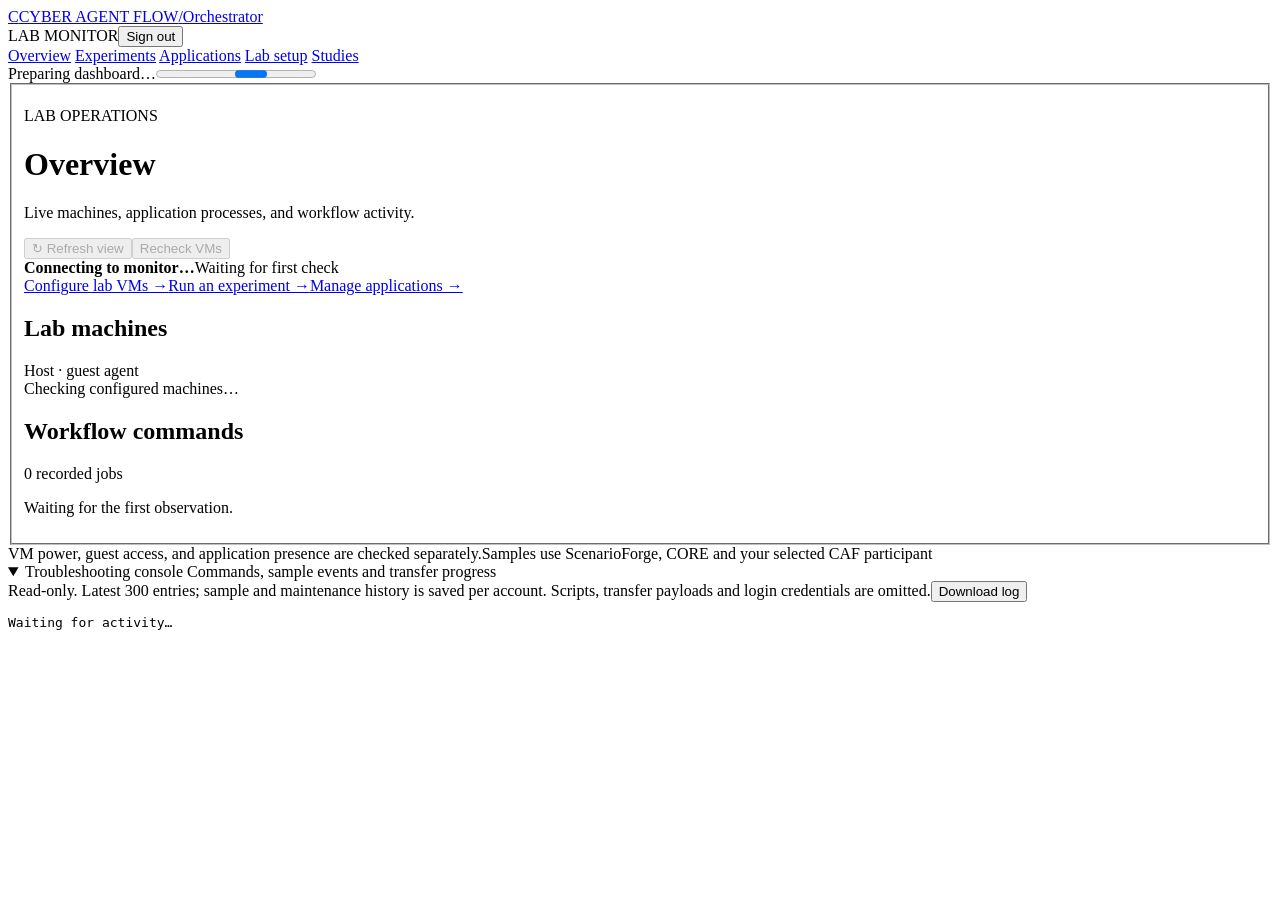
==== cyber_agent_flow_orchestrator/static/index.html @ 48779fa0 "Add participant tool selection to experiments" ====
<!doctype html>
<html lang="en">
<head><meta charset="utf-8"><meta name="viewport" content="width=device-width,initial-scale=1"><title>Overview · CAF Orchestrator</title><link rel="stylesheet" href="/style.css"><script src="/http.js" defer></script><script src="/loading.js" defer></script><script src="/run_windows.js" defer></script><script src="/task_editor.js" defer></script><script src="/app.js" defer></script><script src="/studies.js" defer></script></head>
<body class="workspace">
<header><a class="brand" href="#overview" aria-label="Orchestrator home"><span class="brand-mark">C</span>CYBER AGENT FLOW<span class="brand-divider">/</span><span class="brand-sub">Orchestrator</span></a><div class="user-menu"><span class="readonly">LAB MONITOR</span><span id="username-label"></span><button id="sign-out" type="button">Sign out</button></div></header>
<nav class="workspace-nav" aria-label="Workspace pages">
<a href="#overview" data-route="overview" aria-current="page">Overview</a>
<a href="#experiments" data-route="experiments">Experiments</a>
<a href="#applications" data-route="applications">Applications</a>
<a href="#setup" data-route="setup">Lab setup</a>
<a href="#studies" data-route="studies">Studies</a>
</nav>
<main>
<div id="loading-status" class="loading-status" role="status" aria-live="polite"><span id="loading-label">Preparing dashboard…</span><span id="loading-elapsed"></span><progress id="loading-progress" max="100" aria-label="Dashboard loading progress"></progress></div>
<p id="sample-global-status" class="sample-global-status" role="status" hidden></p>
<p id="window-notice" class="notice" role="status" hidden></p>
<fieldset id="dashboard-controls" class="workspace-controls" aria-label="Dashboard controls" disabled>
<div class="heading"><div><p class="eyebrow">LAB OPERATIONS</p><h1 id="page-title" tabindex="-1">Overview</h1><p id="page-intro" class="intro">Live machines, application processes, and workflow activity.</p></div><div class="result-actions"><button id="refresh" type="button">↻ Refresh view</button><button id="recheck-vms" type="button" title="Bypass observation caches and scan the selected VMs">Recheck VMs</button></div></div>
<div class="statusbar"><span><span id="pulse" class="dot muted"></span><strong id="connection">Connecting to monitor…</strong></span><span id="workflow"></span><span id="checked">Waiting for first check</span></div>
<div id="notice" class="notice" role="status" hidden></div>
<div data-page="overview">
<div class="page-links"><a href="#setup">Configure lab VMs →</a><a href="#experiments">Run an experiment →</a><a href="#applications">Manage applications →</a></div>
<section aria-labelledby="machines-title"><div class="section-title"><h2 id="machines-title">Lab machines</h2><span>Host · guest agent</span></div><div id="machines" class="machines"><div class="empty">Checking configured machines…</div></div></section>
<section aria-labelledby="commands-title"><div class="section-title"><h2 id="commands-title">Workflow commands</h2><span id="command-count">0 recorded jobs</span></div><div class="panel"><div id="commands" class="command-list"><p class="empty">Waiting for the first observation.</p></div></div></section>
</div>
<div data-page="experiments" hidden>
<section aria-labelledby="runs-title"><div class="section-title"><h2 id="runs-title">Experiments</h2><button id="new-experiment" type="button">＋ New</button></div>
<p id="samples-context" class="small"></p><p class="small">One experiment at a time per account. Stop finishes the current stage or trial and collects its results. Deployed scenarios remain in place.</p>
<p id="sample-message" class="small" role="status" aria-live="polite"></p>
<div class="panel scroll"><table class="experiments-table"><thead><tr><th>Experiment</th><th>Status</th><th>Trials finished</th><th>Verified successes</th><th>Actions</th></tr></thead><tbody id="runs"></tbody></table><p id="no-runs" class="empty">No experiments yet. Choose New to configure one of the included samples.</p></div></section>


</div>
<div data-page="studies" hidden><section aria-labelledby="studies-title"><div class="section-title"><h2 id="studies-title">Multi-scenario studies</h2><button id="reload-studies" type="button">Refresh studies</button></div>
<p class="small">Collect saved experiments with matching models, judges, budgets and conditions. Members run sequentially with lab resets. Keep scenario families in separate development, validation or test splits.</p>
<div class="study-design-grid"><label>Study name<input id="study-name" maxlength="120" placeholder="Generated helpers on held-out scenarios"></label><label>Baseline condition ID<input id="study-baseline" value="baseline"></label></div>
<h3>Experiment members</h3><div id="study-members"></div><h3>Optional successful reference runs</h3><div id="study-references"></div><label><input id="study-require-references" type="checkbox"> Require reference completion for every scenario definition</label><p class="small">References establish an automated successful execution of the saved scenario definition; they do not establish human-calibrated judge accuracy.</p><button id="create-study" type="button">Create study from selected experiments</button><p id="study-message" role="status"></p><div id="studies-list"></div></section></div>
<div data-page="applications" hidden><p id="applications-unavailable" class="empty" hidden>Application maintenance is unavailable for this server configuration.</p><section id="updates-panel" aria-labelledby="updates-title" hidden>
<div class="section-title"><h2 id="updates-title">Application versions</h2><span id="updates-mode">Host downloads · guest-agent transfer</span></div>
<p id="updates-context" class="small"></p><div id="update-cards" class="sample-cards"></div>
<p id="update-message" class="small" role="status" aria-live="polite"></p><details id="maintenance-history" class="history-panel"><summary>Maintenance history <span id="maintenance-count" class="small"></span></summary><div id="update-jobs" class="panel"></div></details>
</section>
</div>
<div data-page="setup" hidden><p id="roles-unavailable" class="empty" hidden>VM roles are managed by this server’s workflow configuration.</p><section id="role-panel" aria-labelledby="roles-title" hidden>
<div class="section-title"><h2 id="roles-title">Choose your lab VMs</h2><span>Your available lab VMs</span></div>
<form id="role-form" class="panel role-form">
<label>ScenarioForge<select id="role-scenarioforge" name="scenarioforge"></select></label>
<label>Cyber-agent-flow<select id="role-participant" name="participant"></select></label>
<label>CoreVM<select id="role-core" name="core"></select></label>
<button id="save-roles" type="submit">Save VM roles</button>
<p id="roles-message" class="small" role="status">Select a VM for each role. These selections belong to your account.</p>
</form></section>

</div>
</fieldset>
<div data-page="setup" hidden><section aria-labelledby="refresh-title"><div class="section-title"><h2 id="refresh-title">Refresh preferences</h2></div><div class="refresh-settings"><label for="refresh-period">Automatic refresh</label><select id="refresh-period"><option value="0">Never</option><option value="1" selected>Every 1 minute</option><option value="2">Every 2 minutes</option><option value="5">Every 5 minutes</option><option value="10">Every 10 minutes</option></select><span class="small">Saved in this browser. Never pauses page refreshes; experiments still update when they finish.</span></div>
</section></div>
<footer><span>VM power, guest access, and application presence are checked separately.</span><span>Samples use ScenarioForge, CORE and your selected CAF participant</span></footer>
</main>

<dialog id="experiment-dialog" aria-labelledby="experiment-dialog-title">
<div class="experiment-dialog-heading"><div class="result-actions"><h2 id="experiment-dialog-title">New experiment</h2><button id="cancel-experiment" type="button" aria-label="Close new experiment">×</button></div>
<section id="experiment-save-progress" class="experiment-save-progress" hidden aria-label="Experiment creation progress" aria-live="polite">
<strong id="experiment-save-status"></strong><progress id="experiment-save-bar" max="3" value="0" aria-label="Completed creation steps"></progress>
<ol><li id="experiment-save-local">Save file locally on orchestrator</li><li id="experiment-save-push">Push settings to VM</li><li id="experiment-save-record">Save experiment</li></ol>
<p class="small" id="experiment-save-note"></p></section></div>
<fieldset id="experiment-controls"><p id="scenario-reference-notice" class="notice" role="status" hidden></p>
<form id="experiment-form" novalidate></form><div class="experiment-tabs" role="tablist" aria-label="New experiment sections"><button type="button" role="tab" id="experiment-tab-overview" aria-controls="experiment-panel-overview" aria-selected="true" tabindex="0" data-experiment-tab="overview">Experiment</button><button type="button" role="tab" id="experiment-tab-scenario" aria-controls="experiment-panel-scenario" aria-selected="false" tabindex="-1" data-experiment-tab="scenario">ScenarioForge</button><button type="button" role="tab" id="experiment-tab-caf" aria-controls="experiment-panel-caf" aria-selected="false" tabindex="-1" data-experiment-tab="caf">Cyber-agent-flow</button><button type="button" role="tab" id="experiment-tab-evaluation" aria-controls="experiment-panel-evaluation" aria-selected="false" tabindex="-1" data-experiment-tab="evaluation">Evaluation</button></div><div class="experiment-tab-content"><section role="tabpanel" tabindex="0" id="experiment-panel-overview" aria-labelledby="experiment-tab-overview"><p class="small">Choose a bundled sample or a saved ScenarioForge scenario and review its settings.</p>
<label for="experiment-sample">Experiment type</label><select form="experiment-form" id="experiment-sample" required></select>
<p id="experiment-description"></p><p id="experiment-budget" class="small"></p>
</section><section role="tabpanel" tabindex="0" id="experiment-panel-scenario" aria-labelledby="experiment-tab-scenario" hidden><section id="sample-scenario-info" class="experiment-settings" hidden>
<h3>ScenarioForge · fixed by sample</h3>
<p id="sample-scenario-package">Download this sample: <a id="sample-scenario-xml" download>Scenario XML</a> · <a id="sample-scenario-bundle" download>Scenario bundle (ZIP)</a></p>
<p class="small">The bundle includes the XML, website files, and demo profile. This sample imports and prepares it automatically when you create the experiment.</p>
<p class="small">These settings are locked to keep the sample task, prompt, and scoring consistent.</p>
<fieldset disabled aria-label="Fixed sample scenario settings">
<label for="sample-sf-use">ScenarioForge use in this run</label><input form="experiment-form" id="sample-sf-use" value="Required · deploy, readiness check and evaluation export">
<label for="sample-sf-companion">ScenarioForge scenario XML</label><input form="experiment-form" id="sample-sf-companion">
<label for="sample-environment">Sample environment</label><input form="experiment-form" id="sample-environment">
</fieldset>
<p class="small">The sample imports this fixed XML/bundle, prepares the topology and task, deploys on CORE, then runs CAF evaluation. Select all three VM roles in Lab setup.</p>
</section>
<section id="scenario-options" hidden>
<p class="small">Choose an XML/bundle to upload, or find saved XML on your ScenarioForge VM. Run deploys the selected scenario using the CORE connection saved in its XML, then evaluates it with nmap, curl and python3. Resolve and save the Flow chain in ScenarioForge first.</p>
<fieldset class="scenario-source-choice"><legend>Choose a scenario source</legend>
<label><input form="experiment-form" type="radio" name="scenario-source" value="find" checked> Find on ScenarioForge VM</label>
<label><input form="experiment-form" type="radio" name="scenario-source" value="upload"> Upload XML or bundle</label>
</fieldset>
<div id="scenario-upload-options" hidden><label for="scenario-file">Upload scenario XML or reproduction ZIP</label><input form="experiment-form" id="scenario-file" type="file" accept=".xml,.zip,application/xml,text/xml,application/zip"><button id="upload-scenario" type="button" disabled>Send to ScenarioForge</button><p id="scenario-upload-info" class="small" role="status">Import saves the scenario on the selected VM; it does not deploy it. Maximum 32 MiB (128 MiB expanded).</p></div>
<div id="scenario-find-options"><button id="load-scenarios" type="button">Load from ScenarioForge VM</button></div>
<label for="scenario-selection">Saved scenario</label><select form="experiment-form" id="scenario-selection"><option value="">Load scenarios to choose an XML</option></select>
<p id="scenario-selection-info" class="small" role="status"></p>
<p class="small">The Evaluation tab controls repetitions and trial budgets. Baseline tools are fixed. Scenario reset hooks are not applied.</p>
</section>
</section><section role="tabpanel" tabindex="0" id="experiment-panel-caf" aria-labelledby="experiment-tab-caf" hidden>
<section id="scenario-caf-scope" class="experiment-settings" aria-labelledby="scenario-scope-title" hidden>
<h3 id="scenario-scope-title">Agent network scope</h3>
<label for="scenario-allowed">Allowed target IPs or CIDRs</label><input form="experiment-form" id="scenario-allowed" type="text" maxlength="4096" placeholder="10.77.0.0/24">
<label for="scenario-disallowed">Excluded target IPs or CIDRs</label><input form="experiment-form" id="scenario-disallowed" type="text" maxlength="4096" placeholder="Optional; separate entries with commas">
<p class="small">Allowed targets start with the selected scenario’s saved topology subnets. Exclusions include the applied LLM provider and its route gateway. Review or edit these comma-separated limits before creating the experiment.</p><p id="scenario-scope-info" class="small" role="status"></p>
</section>
<section id="model-config-panel" hidden aria-labelledby="model-config-title"><div class="section-title"><h2 id="model-config-title">CAF model settings on participant VM</h2><span>Read and save through the guest agent</span></div><p class="small">Pull replaces the values shown below with the current VM configuration. Edit those values, then Apply settings to update the VM, its model route, and the defaults used by new experiments.</p><div id="model-config-cards" class="sample-cards"></div></section>
</section><section role="tabpanel" tabindex="0" id="experiment-panel-evaluation" aria-labelledby="experiment-tab-evaluation" hidden>
<div class="evaluation-pages" role="tablist" aria-label="Evaluation pages"><button type="button" role="tab" id="evaluation-tab-settings" data-evaluation-tab="settings" aria-controls="evaluation-page-settings" aria-selected="true">Tasks &amp; trial settings</button><button type="button" role="tab" id="evaluation-tab-judge" data-evaluation-tab="judge" aria-controls="evaluation-page-judge" aria-selected="false" tabindex="-1">Judge LLM</button></div>
<section id="evaluation-page-settings" role="tabpanel" data-evaluation-page="settings" aria-labelledby="evaluation-tab-settings"><section class="experiment-settings" aria-labelledby="eval-settings-title">
<section class="experiment-settings" aria-labelledby="evaluation-tasks-title">
<h3 id="evaluation-tasks-title">Tasks and prompts</h3>
<fieldset id="sample-task-info" disabled>
<label for="sample-task-id">Task ID</label><input id="sample-task-id">
<label for="sample-prompt">Task prompt template</label><textarea id="sample-prompt" rows="5"></textarea>
<label for="sample-success">Success criteria</label><textarea id="sample-success" rows="3"></textarea>
<label for="sample-checks">Required readiness checks</label><input id="sample-checks" value="containers, services, ports">
<p class="small">Fixed by this sample. The deployed address and fresh expected token or flags are resolved at run time; exact values are captured in Results.</p>
</fieldset>
<div id="custom-task-info" hidden>
<label for="task-source">Task source</label><select id="task-source" title="Use the task saved with the ScenarioForge scenario, or let ScenarioForge build its default task from the resolved scenario."><option value="scenario" title="Choose this to reproduce the scenario as authored. It uses a saved evaluation task when available; otherwise ScenarioForge builds a draft from the resolved Flow chain, guides, attack graph, flags and topology.">Use ScenarioForge’s saved or default task</option><option value="custom" title="Choose this to replace the scenario task for this experiment. You can edit the prompt, rubric and verification settings, so the resulting experiment may test a different objective than the authored scenario.">Define my own task for this experiment</option></select>
<div class="scenario-reference-actions"><label for="scenario-reference-choice">Open scenario reference</label><select id="scenario-reference-choice" disabled><option value="">Choose a document…</option><option value="attack-graph">Attack graph</option><option value="participant-guide">Participant guide</option><option value="facilitator-guide">Facilitator guide</option></select></div><p class="small">Saved documents are reused; missing documents are generated once and cached persistently. Use the participant guide to write the task. The facilitator guide includes solutions. References are for the experiment author and are not automatically sent to the agent.</p><div class="result-actions"><button id="load-scenario-tasks" type="button">Load task draft from scenario</button><button id="edit-scenario-tasks" type="button" hidden>Edit loaded tasks</button></div>
<p id="task-source-note" class="small" role="status">Select a scenario, then load its task draft. Saved evaluation tasks are used first; otherwise the Flow chain, generated flags, public hints and topology seed an editable draft.</p>
<section id="task-scenario-context" class="task-scenario-context" hidden aria-live="polite"></section>
<div id="task-edit-actions" hidden><label for="task-import">Import task definitions (JSON array, up to 64 KiB)</label><input id="task-import" type="file" accept=".json,application/json"><button id="add-task" type="button">Add task</button><p class="small">These tasks replace the selected scenario’s tasks in this experiment’s saved XML. Prompts must use actual scenario targets. ScenarioForge validates node references and discovery facts when it exports the deployed scenario.</p></div>
<div id="task-editor"></div>
<p id="task-editor-error" class="error" role="status"></p>
</div>
</section>
<h3 id="eval-settings-title">Trial settings</h3>
<div class="hint-policy-controls"><label><input id="provide-progressive-hints" type="checkbox"> Provide progressive hints</label><label for="eval-hint_stalled_turns">Turns without progress before a hint<input form="experiment-form" id="eval-hint_stalled_turns" type="number" min="1" max="999" value="2" required aria-describedby="hint-turns-help"></label></div>
<p id="hint-turns-help" class="small">Uses rendered participant-guide hints, authored task hints, or discoverable facts. The hint interval must be smaller than Maximum agent turns. Tasks without usable guidance run unassisted and report that hints were unavailable.</p>
<p class="small">Optional, off by default. Intermediate hints are released after the selected number of turns without observed progress or after an incorrect final answer. At the configured maximum tries, provide the current challenge’s facilitator walkthrough and exact answer/flag. A try is an agent turn without new observed progress; new progress resets the count. Other challenge answers remain withheld. Both conditions use the same policy, with up to three ordinary hints per trial and one solution per challenge. Results separate unassisted, hint-assisted and solution-assisted success.</p>
<p id="eval-settings-note" class="small"></p>
<fieldset id="evaluation-settings" class="evaluation-grid">
<label>Repetitions per task and condition<input form="experiment-form" id="eval-repetitions" type="number" min="1" max="100" required></label>
<label>Maximum agent turns<input form="experiment-form" id="eval-max_turns" type="number" min="1" max="1000" required></label>
<label>Trial time limit (seconds)<input form="experiment-form" id="eval-wall_seconds" type="number" min="1" max="86400" required></label>
<label>Tool timeout (seconds)<input form="experiment-form" id="eval-tool_timeout" type="number" min="1" max="3600" required></label>
<label>Context window (tokens)<input form="experiment-form" id="eval-context_window" type="number" min="1" max="1000000" required></label>
<label>Max tries before solution<input form="experiment-form" id="eval-max_tries_before_solution" type="number" min="1" max="1000" required aria-describedby="solution-tries-help"></label>
</fieldset>
<p id="solution-tries-help" class="small">Default: 6 agent turns without new progress. Applies only when progressive hints are enabled. The solution includes the walkthrough and answer for the first unsolved challenge. The trial still stops at its turn or time limit.</p>
<section class="experiment-settings" aria-labelledby="study-controls-title"><h3 id="study-controls-title">Experiment controls</h3>
<label>Condition order seed<input id="condition-order-seed" form="experiment-form" type="number" min="-2147483648" max="2147483647" value="42" required></label>
<label><input id="reset-each-trial" type="checkbox" checked> Reset the ScenarioForge lab and verify readiness before each trial</label>
<label><input id="extra-reset-hooks" type="checkbox"> Run server-configured extra reset/readiness hooks</label><p class="small">Use extra hooks for persistent volumes or services outside ScenarioForge's deployment. A failed hook blocks the trial.</p>
<label><input id="auto-approve-dangerous" type="checkbox"> Allow dangerous-level CAF tool actions during unattended trials</label><p class="small">This controls approval, separately from tool selection. Enable it only when a selected condition includes tools such as <code>shell_dangerous</code> and the isolated participant VM may run them without an operator prompt.</p>
<p class="small">Reset redeploys the frozen scenario, including CORE targets. Changed objectives or answers block the trial. Agent budgets are identical across conditions; reset and judge time are reported separately.</p>
<div class="result-actions"><button id="load-participant-tools" type="button">Load tools from participant VM</button></div><p id="participant-tools-status" class="small" role="status">Load the participant’s effective MCP catalog to select any installed CAF command-line tools.</p>
<div id="condition-editor"></div><div class="result-actions"><button id="add-condition" type="button">Add condition</button><button id="baseline-helper-conditions" type="button">Compare baseline and HTTP helper</button></div>
<p class="small">Leave conditions empty to use the experiment's default comparison. Each custom condition chooses its tools, supplied guidance and hint policy. The judge receives no condition labels.</p><p id="condition-editor-error" class="error" role="status"></p>
<details><summary>Optional cost accounting (USD)</summary><p class="small">Leave unknown prices empty. Costs cover reported model calls; nested tool calls may be unavailable.</p><div class="evaluation-grid"><label>Participant input / million tokens<input id="price-participant-input" type="number" min="0" step="any"></label><label>Participant output / million tokens<input id="price-participant-output" type="number" min="0" step="any"></label><label>Judge input / million tokens<input id="price-judge-input" type="number" min="0" step="any"></label><label>Judge output / million tokens<input id="price-judge-output" type="number" min="0" step="any"></label><label>Recorded artifact generation cost<input id="price-generation" type="number" min="0" step="any"></label></div></details>
</section><p id="eval-tools" class="small"></p><p id="eval-task-source" class="small"></p>
</section></section>
<section id="evaluation-page-judge" role="tabpanel" data-evaluation-page="judge" aria-labelledby="evaluation-tab-judge" hidden><section class="experiment-settings">
<h3>Judge LLM</h3>
<label><input id="judge-enabled" type="checkbox"> Use an LLM judge agent</label>
<p class="small">Required for tasks using Judge review or Both. The judge assesses each rubric requirement using execution evidence it read. The host calculates success, partial, fail or unverified. Exact-only tasks can run without it. Judge failures leave success unverified. Automated judgments have not been human calibrated.</p>
<label><input id="judge-inherit" type="checkbox" checked> Use the participant’s provider, endpoint and model for the judge</label>
<fieldset id="judge-model-settings" class="evaluation-grid" disabled>
<label>Judge provider<select id="judge-provider" form="experiment-form"><option value="openai">OpenAI-compatible</option><option value="ollama_direct">Ollama</option><option value="litellm">LiteLLM</option></select></label>
<label>Judge endpoint<input id="judge-url" form="experiment-form" type="url" required></label>
<label>Judge model<input id="judge-name" form="experiment-form" required></label>
<label><input id="judge-ssl" type="checkbox" checked> Verify judge TLS certificate</label>
</fieldset>
<fieldset id="judge-limits" class="evaluation-grid">
<label>Maximum judge turns<input id="judge-max_turns" form="experiment-form" type="number" min="2" max="32" value="6" required></label>
<label>Judge time limit (seconds)<input id="judge-timeout_seconds" form="experiment-form" type="number" min="1" max="3600" value="600" required></label>
<label>Judge output tokens per call<input id="judge-max_tokens" form="experiment-form" type="number" min="1" max="16384" value="2048" required></label>
</fieldset>
<label><input id="judge-monitor_progress" type="checkbox" checked> Judge intermediate progress when progressive hints are enabled</label>
<p class="small">A separate checkpoint review uses this judge model and saved tool output to check challenge milestones. Hints target the first eligible unfinished step. Missing evidence remains unverified; a monitor error releases no assistance. The time limit includes evidence transfer and judge review. Checkpoint calls consume trial wall time and are reported separately from final scoring.</p>
<div id="progress-monitor-limits" class="evaluation-grid"><label>Maximum time per progress check (seconds)<input id="judge-progress_timeout_seconds" form="experiment-form" type="number" min="1" max="600" value="600" required></label><label>Maximum progress checks per trial<input id="judge-progress_max_checks" form="experiment-form" type="number" min="1" max="1000" value="32" required></label></div>
<p class="small">The endpoint must be reachable from the orchestrator host. Host credentials configured for that endpoint are reused; participant VM API keys are not copied. These judge settings are saved for reruns.</p>
</section>
</section></section></div><div class="experiment-dialog-footer"><p class="small">Creating an experiment saves its participant VM and model settings without starting it. Reruns reuse those settings.</p>
<p id="create-experiment-hint" class="small" role="status"></p><p id="experiment-error" class="error" role="status"></p><button id="create-experiment" type="submit" disabled aria-describedby="create-experiment-hint" form="experiment-form">Create experiment</button></div>
</fieldset></dialog>
<details id="debug-console" class="debug-console" open><summary>Troubleshooting console <span class="small">Commands, sample events and transfer progress</span></summary>
<div class="console-content">
<div class="console-toolbar"><span class="small">Read-only. Latest 300 entries; sample and maintenance history is saved per account. Scripts, transfer payloads and login credentials are omitted.</span><button id="download-console" type="button">Download log</button></div>
<pre id="console-output" tabindex="0" aria-label="Troubleshooting log">Waiting for activity…</pre></div></details>
</body></html>
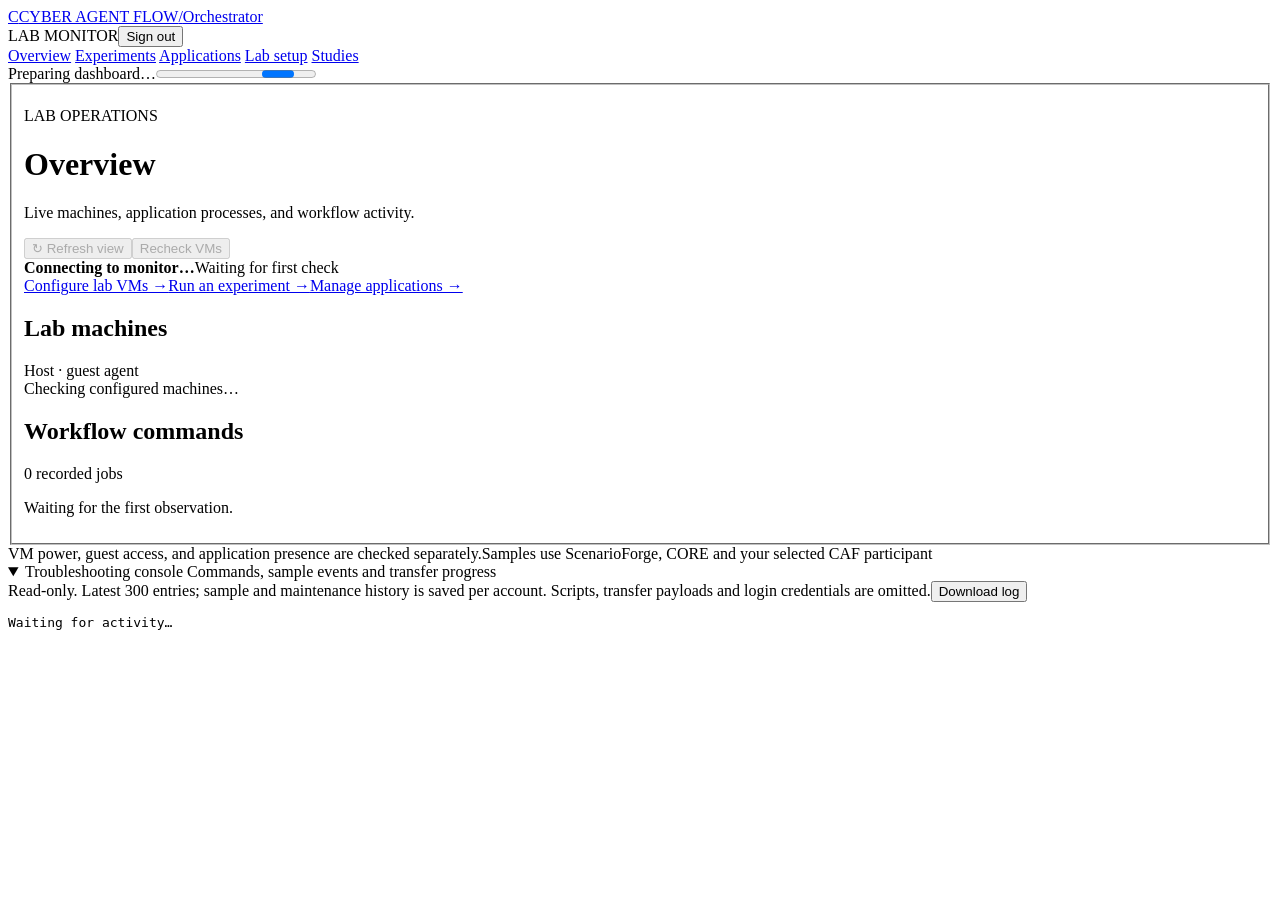
==== commit a02c351e: "quality updates" ====
--- a/cyber_agent_flow_orchestrator/static/index.html
+++ b/cyber_agent_flow_orchestrator/static/index.html
@@ -90,7 +90,7 @@
 <div id="scenario-find-options"><button id="load-scenarios" type="button">Load from ScenarioForge VM</button></div>
 <label for="scenario-selection">Saved scenario</label><select form="experiment-form" id="scenario-selection"><option value="">Load scenarios to choose an XML</option></select>
 <p id="scenario-selection-info" class="small" role="status"></p>
-<p class="small">The Evaluation tab controls repetitions and trial budgets. Baseline tools are fixed. Scenario reset hooks are not applied.</p>
+<p class="small">Evaluation contains tasks, trial limits, hints, tools, helpers, run controls and judge settings.</p>
 </section>
 </section><section role="tabpanel" tabindex="0" id="experiment-panel-caf" aria-labelledby="experiment-tab-caf" hidden>
 <section id="scenario-caf-scope" class="experiment-settings" aria-labelledby="scenario-scope-title" hidden>
@@ -101,9 +101,8 @@
 </section>
 <section id="model-config-panel" hidden aria-labelledby="model-config-title"><div class="section-title"><h2 id="model-config-title">CAF model settings on participant VM</h2><span>Read and save through the guest agent</span></div><p class="small">Pull replaces the values shown below with the current VM configuration. Edit those values, then Apply settings to update the VM, its model route, and the defaults used by new experiments.</p><div id="model-config-cards" class="sample-cards"></div></section>
 </section><section role="tabpanel" tabindex="0" id="experiment-panel-evaluation" aria-labelledby="experiment-tab-evaluation" hidden>
-<div class="evaluation-pages" role="tablist" aria-label="Evaluation pages"><button type="button" role="tab" id="evaluation-tab-settings" data-evaluation-tab="settings" aria-controls="evaluation-page-settings" aria-selected="true">Tasks &amp; trial settings</button><button type="button" role="tab" id="evaluation-tab-judge" data-evaluation-tab="judge" aria-controls="evaluation-page-judge" aria-selected="false" tabindex="-1">Judge LLM</button></div>
-<section id="evaluation-page-settings" role="tabpanel" data-evaluation-page="settings" aria-labelledby="evaluation-tab-settings"><section class="experiment-settings" aria-labelledby="eval-settings-title">
-<section class="experiment-settings" aria-labelledby="evaluation-tasks-title">
+<div class="evaluation-pages" role="tablist" aria-label="Evaluation pages"><button type="button" role="tab" id="evaluation-tab-settings" data-evaluation-tab="settings" aria-controls="evaluation-page-settings" aria-selected="true">Tasks</button><button type="button" role="tab" id="evaluation-tab-limits" data-evaluation-tab="limits" aria-controls="evaluation-page-limits" aria-selected="false" tabindex="-1">Trial limits</button><button type="button" role="tab" id="evaluation-tab-hints" data-evaluation-tab="hints" aria-controls="evaluation-page-hints" aria-selected="false" tabindex="-1">Hints &amp; solutions</button><button type="button" role="tab" id="evaluation-tab-tools" data-evaluation-tab="tools" aria-controls="evaluation-page-tools" aria-selected="false" tabindex="-1">Tools &amp; conditions</button><button type="button" role="tab" id="evaluation-tab-helpers" data-evaluation-tab="helpers" aria-controls="evaluation-page-helpers" aria-selected="false" tabindex="-1">Helpers</button><button type="button" role="tab" id="evaluation-tab-controls" data-evaluation-tab="controls" aria-controls="evaluation-page-controls" aria-selected="false" tabindex="-1">Run controls</button><button type="button" role="tab" id="evaluation-tab-judge" data-evaluation-tab="judge" aria-controls="evaluation-page-judge" aria-selected="false" tabindex="-1">Judge LLM</button></div>
+<section id="evaluation-page-settings" role="tabpanel" tabindex="0" data-evaluation-page="settings" aria-labelledby="evaluation-tab-settings"><section class="experiment-settings" aria-labelledby="evaluation-tasks-title">
 <h3 id="evaluation-tasks-title">Tasks and prompts</h3>
 <fieldset id="sample-task-info" disabled>
 <label for="sample-task-id">Task ID</label><input id="sample-task-id">
@@ -122,31 +121,41 @@
 <p id="task-editor-error" class="error" role="status"></p>
 </div>
 </section>
-<h3 id="eval-settings-title">Trial settings</h3>
-<div class="hint-policy-controls"><label><input id="provide-progressive-hints" type="checkbox"> Provide progressive hints</label><label for="eval-hint_stalled_turns">Turns without progress before a hint<input form="experiment-form" id="eval-hint_stalled_turns" type="number" min="1" max="999" value="2" required aria-describedby="hint-turns-help"></label></div>
-<p id="hint-turns-help" class="small">Uses rendered participant-guide hints, authored task hints, or discoverable facts. The hint interval must be smaller than Maximum agent turns. Tasks without usable guidance run unassisted and report that hints were unavailable.</p>
-<p class="small">Optional, off by default. Intermediate hints are released after the selected number of turns without observed progress or after an incorrect final answer. At the configured maximum tries, provide the current challenge’s facilitator walkthrough and exact answer/flag. A try is an agent turn without new observed progress; new progress resets the count. Other challenge answers remain withheld. Both conditions use the same policy, with up to three ordinary hints per trial and one solution per challenge. Results separate unassisted, hint-assisted and solution-assisted success.</p>
-<p id="eval-settings-note" class="small"></p>
+<p id="eval-task-source" class="small"></p>
+</section>
+<section id="evaluation-page-limits" role="tabpanel" tabindex="0" data-evaluation-page="limits" aria-labelledby="evaluation-tab-limits" hidden><section class="experiment-settings"><h3 id="eval-settings-title">Trial limits</h3><p id="eval-settings-note" class="small"></p>
 <fieldset id="evaluation-settings" class="evaluation-grid">
 <label>Repetitions per task and condition<input form="experiment-form" id="eval-repetitions" type="number" min="1" max="100" required></label>
 <label>Maximum agent turns<input form="experiment-form" id="eval-max_turns" type="number" min="1" max="1000" required></label>
-<label>Trial time limit (seconds)<input form="experiment-form" id="eval-wall_seconds" type="number" min="1" max="86400" required></label>
+<label>Participant active time limit (seconds)<input form="experiment-form" id="eval-wall_seconds" type="number" min="1" max="86400" required aria-describedby="active-time-help"></label>
 <label>Tool timeout (seconds)<input form="experiment-form" id="eval-tool_timeout" type="number" min="1" max="3600" required></label>
 <label>Context window (tokens)<input form="experiment-form" id="eval-context_window" type="number" min="1" max="1000000" required></label>
-<label>Max tries before solution<input form="experiment-form" id="eval-max_tries_before_solution" type="number" min="1" max="1000" required aria-describedby="solution-tries-help"></label>
 </fieldset>
-<p id="solution-tries-help" class="small">Default: 6 agent turns without new progress. Applies only when progressive hints are enabled. The solution includes the walkthrough and answer for the first unsolved challenge. The trial still stops at its turn or time limit.</p>
-<section class="experiment-settings" aria-labelledby="study-controls-title"><h3 id="study-controls-title">Experiment controls</h3>
+<p id="active-time-help" class="small">Time spent waiting for intermediate evidence transfer and progress judging is excluded from the participant limit and recorded separately. Judge reviews have their own time limit.</p>
+</section></section>
+<section id="evaluation-page-hints" role="tabpanel" tabindex="0" data-evaluation-page="hints" aria-labelledby="evaluation-tab-hints" hidden><section class="experiment-settings"><h3>Hints and solutions</h3><div class="hint-policy-controls"><label><input id="provide-progressive-hints" type="checkbox"> Provide progressive hints</label><label for="eval-hint_stalled_turns">Turns without progress before a hint<input form="experiment-form" id="eval-hint_stalled_turns" type="number" min="1" max="999" value="2" required aria-describedby="hint-turns-help"></label></div>
+<p id="hint-turns-help" class="small">Uses rendered participant-guide hints, authored task hints, or discoverable facts. The hint interval must be smaller than Maximum agent turns. Tasks without usable guidance run unassisted and report that hints were unavailable.</p>
+<p class="small">Optional, off by default. Intermediate hints are released after the selected number of turns without observed progress or after an incorrect final answer. At the configured maximum tries, provide the current challenge’s facilitator walkthrough and exact answer/flag. A try is an agent turn without new observed progress; new progress resets the count. Other challenge answers remain withheld. Both conditions use the same policy, with up to three ordinary hints per trial and one solution per challenge. Results separate unassisted, hint-assisted and solution-assisted success.</p>
+<fieldset class="evaluation-grid"><label>Max tries before solution<input form="experiment-form" id="eval-max_tries_before_solution" type="number" min="1" max="1000" required aria-describedby="solution-tries-help"></label></fieldset><p id="solution-tries-help" class="small">Default: 6 agent turns without new progress. Applies only when progressive hints are enabled. The solution includes the walkthrough and answer for the first unsolved challenge. After the solution and a further hint interval plus the configured try limit without completion, that challenge is deferred and assistance moves to an independent unfinished challenge. Deferred steps remain unverified and do not unlock prerequisites. The trial still stops at its turn or active time limit.</p>
+</section></section>
+<section id="evaluation-page-tools" role="tabpanel" tabindex="0" data-evaluation-page="tools" aria-labelledby="evaluation-tab-tools" hidden><section class="experiment-settings"><h3>Tools and conditions</h3><p id="eval-tools" class="small"></p><label><input id="auto-approve-dangerous" type="checkbox"> Allow dangerous-level CAF tool actions during unattended trials</label><p class="small">This controls approval, separately from tool selection. Enable it only when a selected condition includes tools such as <code>shell_dangerous</code> and the isolated participant VM may run them without an operator prompt.</p>
+<div class="result-actions"><button id="load-participant-tools" type="button">Load tools from participant VM</button></div><p id="participant-tools-status" class="small" role="status">Load the participant’s effective MCP catalog to select any installed CAF command-line tools.</p>
+<div id="condition-editor"></div><div class="result-actions"><button id="add-condition" type="button">Add condition</button></div>
+<p class="small">Leave conditions empty to use the experiment's default comparison. Each custom condition chooses its tools and supplied guidance. The Evaluation hint policy applies to every condition. The judge receives no condition labels.</p><p id="condition-editor-error" class="error" role="status"></p>
+</section></section>
+<section id="evaluation-page-helpers" role="tabpanel" tabindex="0" data-evaluation-page="helpers" aria-labelledby="evaluation-tab-helpers" hidden><section class="experiment-settings"><h3>Added helpers</h3>
+<p class="small">Configure helper conditions here. Tools &amp; conditions holds the baseline and participant tool selections. All conditions run the same saved tasks with the configured budgets.</p>
+<details><summary>Built-in HTTP helper: http_flag_walk</summary><p class="small">Follows up to six linked pages on the same HTTP(S) website and reports FLAG{…} strings. It is a prewritten demo tool for web flag tasks.</p></details>
+<div class="result-actions"><button id="add-helper-condition" type="button">Add helper condition</button><button id="baseline-helper-conditions" type="button">Compare baseline and HTTP helper</button></div>
+<p class="small">Compare baseline and HTTP helper replaces the current custom conditions with a baseline on Tools &amp; conditions and an added-helper condition here.</p>
+<p id="helper-default-note" class="small"></p><div id="helper-condition-editor"></div>
+</section></section>
+<section id="evaluation-page-controls" role="tabpanel" tabindex="0" data-evaluation-page="controls" aria-labelledby="evaluation-tab-controls" hidden><section class="experiment-settings"><h3 id="study-controls-title">Run controls</h3>
 <label>Condition order seed<input id="condition-order-seed" form="experiment-form" type="number" min="-2147483648" max="2147483647" value="42" required></label>
 <label><input id="reset-each-trial" type="checkbox" checked> Reset the ScenarioForge lab and verify readiness before each trial</label>
 <label><input id="extra-reset-hooks" type="checkbox"> Run server-configured extra reset/readiness hooks</label><p class="small">Use extra hooks for persistent volumes or services outside ScenarioForge's deployment. A failed hook blocks the trial.</p>
-<label><input id="auto-approve-dangerous" type="checkbox"> Allow dangerous-level CAF tool actions during unattended trials</label><p class="small">This controls approval, separately from tool selection. Enable it only when a selected condition includes tools such as <code>shell_dangerous</code> and the isolated participant VM may run them without an operator prompt.</p>
 <p class="small">Reset redeploys the frozen scenario, including CORE targets. Changed objectives or answers block the trial. Agent budgets are identical across conditions; reset and judge time are reported separately.</p>
-<div class="result-actions"><button id="load-participant-tools" type="button">Load tools from participant VM</button></div><p id="participant-tools-status" class="small" role="status">Load the participant’s effective MCP catalog to select any installed CAF command-line tools.</p>
-<div id="condition-editor"></div><div class="result-actions"><button id="add-condition" type="button">Add condition</button><button id="baseline-helper-conditions" type="button">Compare baseline and HTTP helper</button></div>
-<p class="small">Leave conditions empty to use the experiment's default comparison. Each custom condition chooses its tools, supplied guidance and hint policy. The judge receives no condition labels.</p><p id="condition-editor-error" class="error" role="status"></p>
 <details><summary>Optional cost accounting (USD)</summary><p class="small">Leave unknown prices empty. Costs cover reported model calls; nested tool calls may be unavailable.</p><div class="evaluation-grid"><label>Participant input / million tokens<input id="price-participant-input" type="number" min="0" step="any"></label><label>Participant output / million tokens<input id="price-participant-output" type="number" min="0" step="any"></label><label>Judge input / million tokens<input id="price-judge-input" type="number" min="0" step="any"></label><label>Judge output / million tokens<input id="price-judge-output" type="number" min="0" step="any"></label><label>Recorded artifact generation cost<input id="price-generation" type="number" min="0" step="any"></label></div></details>
-</section><p id="eval-tools" class="small"></p><p id="eval-task-source" class="small"></p>
 </section></section>
 <section id="evaluation-page-judge" role="tabpanel" data-evaluation-page="judge" aria-labelledby="evaluation-tab-judge" hidden><section class="experiment-settings">
 <h3>Judge LLM</h3>
@@ -159,6 +168,12 @@
 <label>Judge model<input id="judge-name" form="experiment-form" required></label>
 <label><input id="judge-ssl" type="checkbox" checked> Verify judge TLS certificate</label>
 </fieldset>
+<fieldset id="judge-credentials">
+<label>Judge API key<input id="judge-api-key" form="experiment-form" type="password" autocomplete="new-password" maxlength="8192" placeholder="Leave blank to use the stored judge key"></label>
+<label><input id="judge-clear-api-key" type="checkbox"> Clear stored judge key for this endpoint</label>
+<p id="judge-key-status" class="small" role="status"></p>
+<p class="small">Saved on the orchestrator host when you create the experiment. Leave blank to reuse your saved key for this endpoint, or its configured host key. When participant model settings are inherited, these controls are locked and the stored host judge key for that endpoint is used. Existing experiments retain their saved credential for reruns.</p>
+</fieldset>
 <fieldset id="judge-limits" class="evaluation-grid">
 <label>Maximum judge turns<input id="judge-max_turns" form="experiment-form" type="number" min="2" max="32" value="6" required></label>
 <label>Judge time limit (seconds)<input id="judge-timeout_seconds" form="experiment-form" type="number" min="1" max="3600" value="600" required></label>
@@ -167,7 +182,7 @@
 <label><input id="judge-monitor_progress" type="checkbox" checked> Judge intermediate progress when progressive hints are enabled</label>
 <p class="small">A separate checkpoint review uses this judge model and saved tool output to check challenge milestones. Hints target the first eligible unfinished step. Missing evidence remains unverified; a monitor error releases no assistance. The time limit includes evidence transfer and judge review. Checkpoint calls consume trial wall time and are reported separately from final scoring.</p>
 <div id="progress-monitor-limits" class="evaluation-grid"><label>Maximum time per progress check (seconds)<input id="judge-progress_timeout_seconds" form="experiment-form" type="number" min="1" max="600" value="600" required></label><label>Maximum progress checks per trial<input id="judge-progress_max_checks" form="experiment-form" type="number" min="1" max="1000" value="32" required></label></div>
-<p class="small">The endpoint must be reachable from the orchestrator host. Host credentials configured for that endpoint are reused; participant VM API keys are not copied. These judge settings are saved for reruns.</p>
+<p class="small">The endpoint must be reachable from the orchestrator host. Host credentials loaded at orchestrator startup are reused. Leaving the participant API-key field blank preserves its VM key; it does not configure the judge. The judge needs a separate host key. These judge settings are saved for reruns.</p>
 </section>
 </section></section></div><div class="experiment-dialog-footer"><p class="small">Creating an experiment saves its participant VM and model settings without starting it. Reruns reuse those settings.</p>
 <p id="create-experiment-hint" class="small" role="status"></p><p id="experiment-error" class="error" role="status"></p><button id="create-experiment" type="submit" disabled aria-describedby="create-experiment-hint" form="experiment-form">Create experiment</button></div>
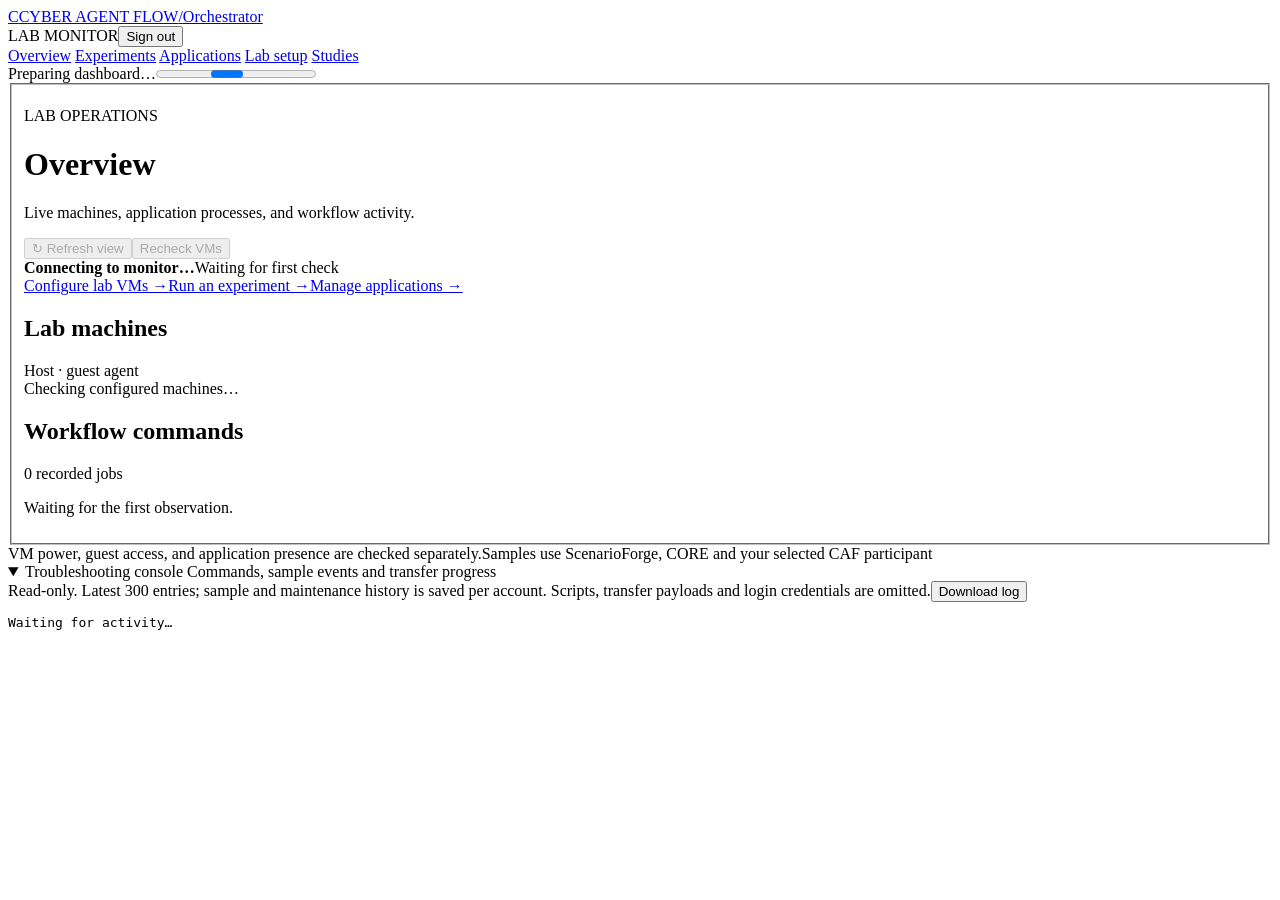
==== commit ea0b0058: "Add persistent generated helper library" ====
--- a/cyber_agent_flow_orchestrator/static/index.html
+++ b/cyber_agent_flow_orchestrator/static/index.html
@@ -145,6 +145,7 @@
 </section></section>
 <section id="evaluation-page-helpers" role="tabpanel" tabindex="0" data-evaluation-page="helpers" aria-labelledby="evaluation-tab-helpers" hidden><section class="experiment-settings"><h3>Added helpers</h3>
 <p class="small">Configure helper conditions here. Tools &amp; conditions holds the baseline and participant tool selections. All conditions run the same saved tasks with the configured budgets.</p>
+<section class="generated-helper-section" aria-labelledby="generated-helper-heading"><h4 id="generated-helper-heading">Generated helper library</h4><p class="small">Post-run analysis saves Markdown guidance here automatically. Preview and review it, then add it as a new assisted condition. Adding a helper copies its content into this experiment; later library changes cannot alter the saved run.</p><div id="generated-helper-library"></div><p id="generated-helper-status" class="small" role="status"></p></section>
 <details><summary>Built-in HTTP helper: http_flag_walk</summary><p class="small">Follows up to six linked pages on the same HTTP(S) website and reports FLAG{…} strings. It is a prewritten demo tool for web flag tasks.</p></details>
 <div class="result-actions"><button id="add-helper-condition" type="button">Add helper condition</button><button id="baseline-helper-conditions" type="button">Compare baseline and HTTP helper</button></div>
 <p class="small">Compare baseline and HTTP helper replaces the current custom conditions with a baseline on Tools &amp; conditions and an added-helper condition here.</p>
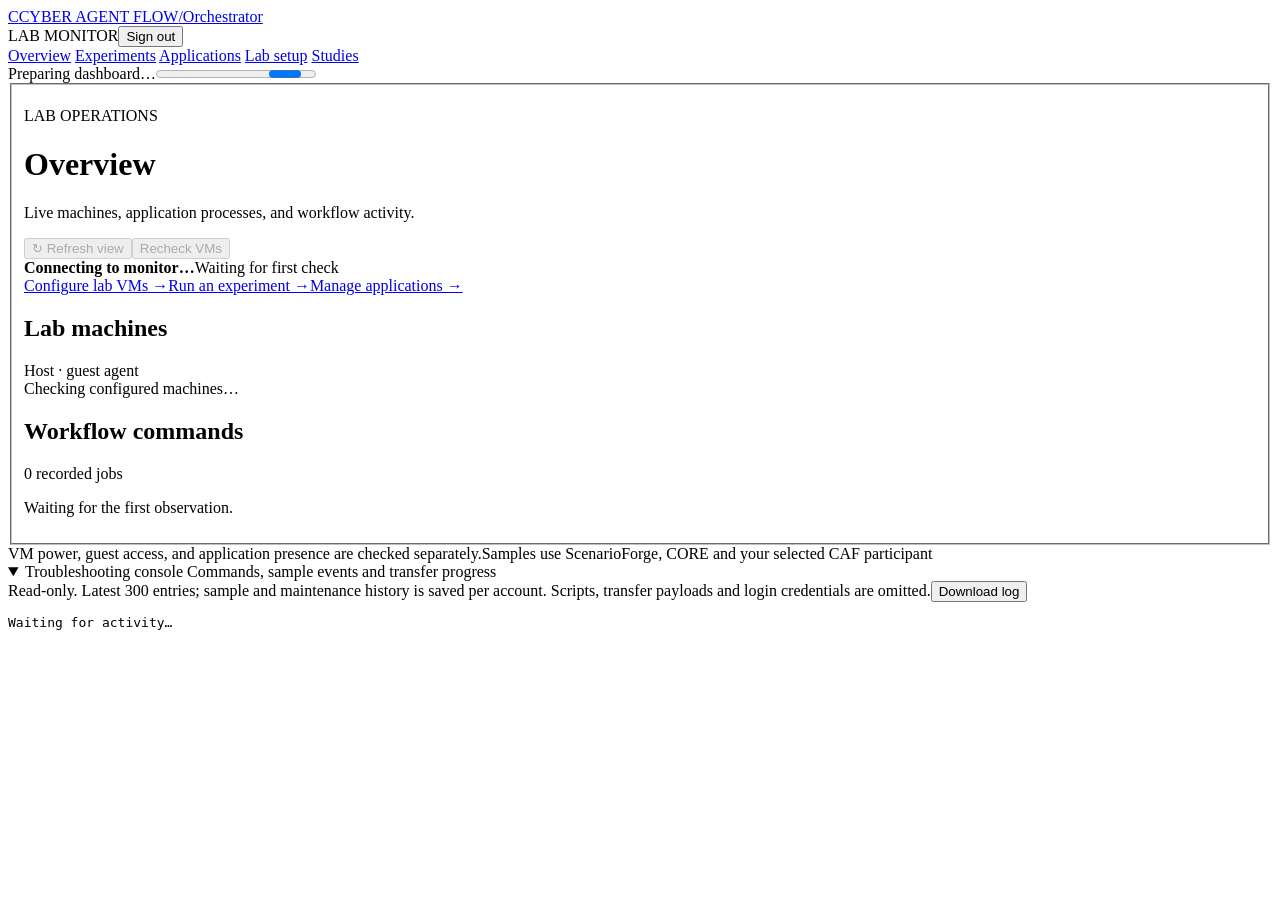
==== commit e2426279: "Explain disabled experiment creation" ====
--- a/cyber_agent_flow_orchestrator/static/index.html
+++ b/cyber_agent_flow_orchestrator/static/index.html
@@ -186,7 +186,7 @@
 <p class="small">The endpoint must be reachable from the orchestrator host. Host credentials loaded at orchestrator startup are reused. Leaving the participant API-key field blank preserves its VM key; it does not configure the judge. The judge needs a separate host key. These judge settings are saved for reruns.</p>
 </section>
 </section></section></div><div class="experiment-dialog-footer"><p class="small">Creating an experiment saves its participant VM and model settings without starting it. Reruns reuse those settings.</p>
-<p id="create-experiment-hint" class="small" role="status"></p><p id="experiment-error" class="error" role="status"></p><button id="create-experiment" type="submit" disabled aria-describedby="create-experiment-hint" form="experiment-form">Create experiment</button></div>
+<p id="create-experiment-hint" class="small" role="status"></p><p id="experiment-error" class="error" role="status"></p><span id="create-experiment-tooltip" class="create-experiment-tooltip"><button id="create-experiment" type="submit" disabled aria-describedby="create-experiment-hint" form="experiment-form">Create experiment</button></span></div>
 </fieldset></dialog>
 <details id="debug-console" class="debug-console" open><summary>Troubleshooting console <span class="small">Commands, sample events and transfer progress</span></summary>
 <div class="console-content">
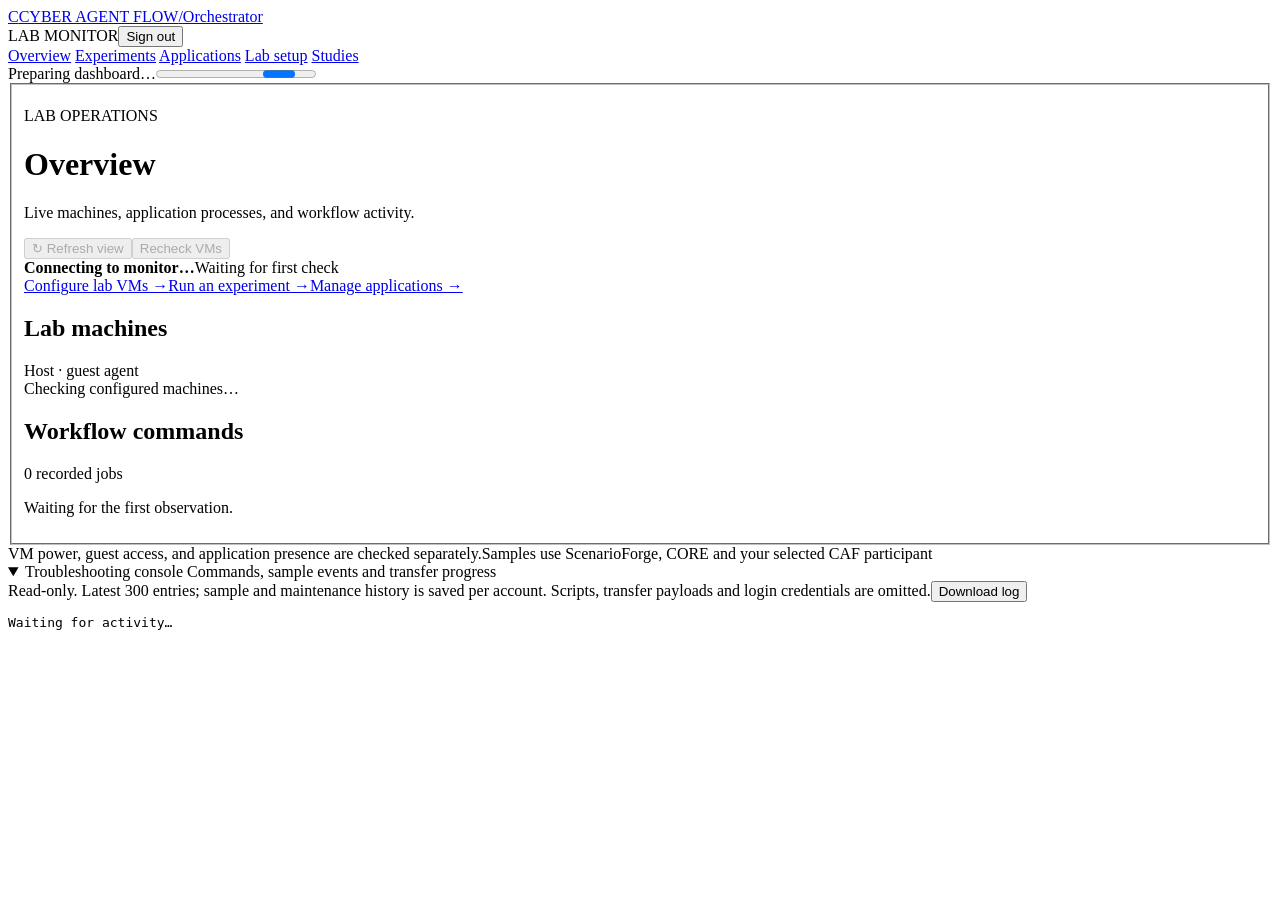
==== commit feb92c59: "additions for tool selections" ====
--- a/cyber_agent_flow_orchestrator/static/index.html
+++ b/cyber_agent_flow_orchestrator/static/index.html
@@ -113,8 +113,9 @@
 </fieldset>
 <div id="custom-task-info" hidden>
 <label for="task-source">Task source</label><select id="task-source" title="Use the task saved with the ScenarioForge scenario, or let ScenarioForge build its default task from the resolved scenario."><option value="scenario" title="Choose this to reproduce the scenario as authored. It uses a saved evaluation task when available; otherwise ScenarioForge builds a draft from the resolved Flow chain, guides, attack graph, flags and topology.">Use ScenarioForge’s saved or default task</option><option value="custom" title="Choose this to replace the scenario task for this experiment. You can edit the prompt, rubric and verification settings, so the resulting experiment may test a different objective than the authored scenario.">Define my own task for this experiment</option></select>
-<div class="scenario-reference-actions"><label for="scenario-reference-choice">Open scenario reference</label><select id="scenario-reference-choice" disabled><option value="">Choose a document…</option><option value="attack-graph">Attack graph</option><option value="participant-guide">Participant guide</option><option value="facilitator-guide">Facilitator guide</option></select></div><p class="small">Saved documents are reused; missing documents are generated once and cached persistently. Use the participant guide to write the task. The facilitator guide includes solutions. References are for the experiment author and are not automatically sent to the agent.</p><div class="result-actions"><button id="load-scenario-tasks" type="button">Load task draft from scenario</button><button id="edit-scenario-tasks" type="button" hidden>Edit loaded tasks</button></div>
+<div class="result-actions"><button id="load-scenario-tasks" type="button">Load task draft from scenario</button><button id="edit-scenario-tasks" type="button" hidden>Edit loaded tasks</button></div>
 <p id="task-source-note" class="small" role="status">Select a scenario, then load its task draft. Saved evaluation tasks are used first; otherwise the Flow chain, generated flags, public hints and topology seed an editable draft.</p>
+<details class="scenario-reference-actions"><summary>Optional scenario references</summary><label for="scenario-reference-choice">Open reference</label><select id="scenario-reference-choice" disabled><option value="">Choose a document…</option><option value="attack-graph">Attack graph</option><option value="participant-guide">Participant guide</option><option value="facilitator-guide">Facilitator guide</option></select></details>
 <section id="task-scenario-context" class="task-scenario-context" hidden aria-live="polite"></section>
 <div id="task-edit-actions" hidden><label for="task-import">Import task definitions (JSON array, up to 64 KiB)</label><input id="task-import" type="file" accept=".json,application/json"><button id="add-task" type="button">Add task</button><p class="small">These tasks replace the selected scenario’s tasks in this experiment’s saved XML. Prompts must use actual scenario targets. ScenarioForge validates node references and discovery facts when it exports the deployed scenario.</p></div>
 <div id="task-editor"></div>
@@ -139,17 +140,15 @@
 <fieldset class="evaluation-grid"><label>Max tries before solution<input form="experiment-form" id="eval-max_tries_before_solution" type="number" min="1" max="1000" required aria-describedby="solution-tries-help"></label></fieldset><p id="solution-tries-help" class="small">Default: 6 agent turns without new progress. Applies only when progressive hints are enabled. The solution includes the walkthrough and answer for the first unsolved challenge. After the solution and a further hint interval plus the configured try limit without completion, that challenge is deferred and assistance moves to an independent unfinished challenge. Deferred steps remain unverified and do not unlock prerequisites. The trial still stops at its turn or active time limit.</p>
 </section></section>
 <section id="evaluation-page-tools" role="tabpanel" tabindex="0" data-evaluation-page="tools" aria-labelledby="evaluation-tab-tools" hidden><section class="experiment-settings"><h3>Tools and conditions</h3><p id="eval-tools" class="small"></p><label><input id="auto-approve-dangerous" type="checkbox"> Allow dangerous-level CAF tool actions during unattended trials</label><p class="small">This controls approval, separately from tool selection. Enable it only when a selected condition includes tools such as <code>shell_dangerous</code> and the isolated participant VM may run them without an operator prompt.</p>
-<div class="result-actions"><button id="load-participant-tools" type="button">Load tools from participant VM</button></div><p id="participant-tools-status" class="small" role="status">Load the participant’s effective MCP catalog to select any installed CAF command-line tools.</p>
+<div class="result-actions"><button id="load-participant-tools" type="button">Load CAF tools and guidance from participant VM</button></div><p id="participant-tools-status" class="small" role="status">Load the participant’s effective command-line tools, generated MCP tools, tool guides, playbooks, skills, documents, templates, RAG material and structured data.</p>
 <div id="condition-editor"></div><div class="result-actions"><button id="add-condition" type="button">Add condition</button></div>
 <p class="small">Leave conditions empty to use the experiment's default comparison. Each custom condition chooses its tools and supplied guidance. The Evaluation hint policy applies to every condition. The judge receives no condition labels.</p><p id="condition-editor-error" class="error" role="status"></p>
 </section></section>
-<section id="evaluation-page-helpers" role="tabpanel" tabindex="0" data-evaluation-page="helpers" aria-labelledby="evaluation-tab-helpers" hidden><section class="experiment-settings"><h3>Added helpers</h3>
-<p class="small">Configure helper conditions here. Tools &amp; conditions holds the baseline and participant tool selections. All conditions run the same saved tasks with the configured budgets.</p>
-<section class="generated-helper-section" aria-labelledby="generated-helper-heading"><h4 id="generated-helper-heading">Generated helper library</h4><p class="small">Post-run analysis saves Markdown guidance here automatically. Preview and review it, then add it as a new assisted condition. Adding a helper copies its content into this experiment; later library changes cannot alter the saved run.</p><div id="generated-helper-library"></div><p id="generated-helper-status" class="small" role="status"></p></section>
-<details><summary>Built-in HTTP helper: http_flag_walk</summary><p class="small">Follows up to six linked pages on the same HTTP(S) website and reports FLAG{…} strings. It is a prewritten demo tool for web flag tasks.</p></details>
-<div class="result-actions"><button id="add-helper-condition" type="button">Add helper condition</button><button id="baseline-helper-conditions" type="button">Compare baseline and HTTP helper</button></div>
-<p class="small">Compare baseline and HTTP helper replaces the current custom conditions with a baseline on Tools &amp; conditions and an added-helper condition here.</p>
-<p id="helper-default-note" class="small"></p><div id="helper-condition-editor"></div>
+<section id="evaluation-page-helpers" role="tabpanel" tabindex="0" data-evaluation-page="helpers" aria-labelledby="evaluation-tab-helpers" hidden><section class="experiment-settings"><h3>Helper library</h3>
+<p class="small">Add reusable tool bundles or generated guidance as separate experiment conditions. All conditions run the same saved tasks and budgets; baseline and participant tool selection remain under Tools &amp; conditions.</p>
+<section class="helper-library-section" aria-labelledby="tool-helper-heading"><div class="helper-section-heading"><div><h4 id="tool-helper-heading">Tool helpers</h4><p class="small">Bundled helper catalogs add purpose-built CAF tools. Compare creates a baseline condition and a matched helper condition.</p></div><span id="tool-helper-count" class="badge"></span></div><div id="tool-helper-library" class="helper-catalog-grid"></div></section>
+<section class="generated-helper-section" aria-labelledby="generated-helper-heading"><div class="helper-section-heading"><div><h4 id="generated-helper-heading">Generated guidance</h4><p class="small">Post-run analysis saves reusable Markdown guidance here. Preview and review it before adding a frozen copy to this experiment.</p></div><span id="generated-helper-count" class="badge"></span></div><div id="generated-helper-library" class="helper-catalog-grid"></div><p id="generated-helper-status" class="small" role="status"></p></section>
+<section class="selected-helper-section" aria-labelledby="selected-helper-heading"><div class="helper-section-heading"><div><h4 id="selected-helper-heading">Selected for this experiment</h4><p class="small">Review the selected catalog, tools, and participant guidance before creating the experiment.</p></div><button id="add-helper-condition" type="button">Add custom guidance</button></div><p id="helper-default-note" class="small"></p><div id="helper-condition-editor"></div></section>
 </section></section>
 <section id="evaluation-page-controls" role="tabpanel" tabindex="0" data-evaluation-page="controls" aria-labelledby="evaluation-tab-controls" hidden><section class="experiment-settings"><h3 id="study-controls-title">Run controls</h3>
 <label>Condition order seed<input id="condition-order-seed" form="experiment-form" type="number" min="-2147483648" max="2147483647" value="42" required></label>
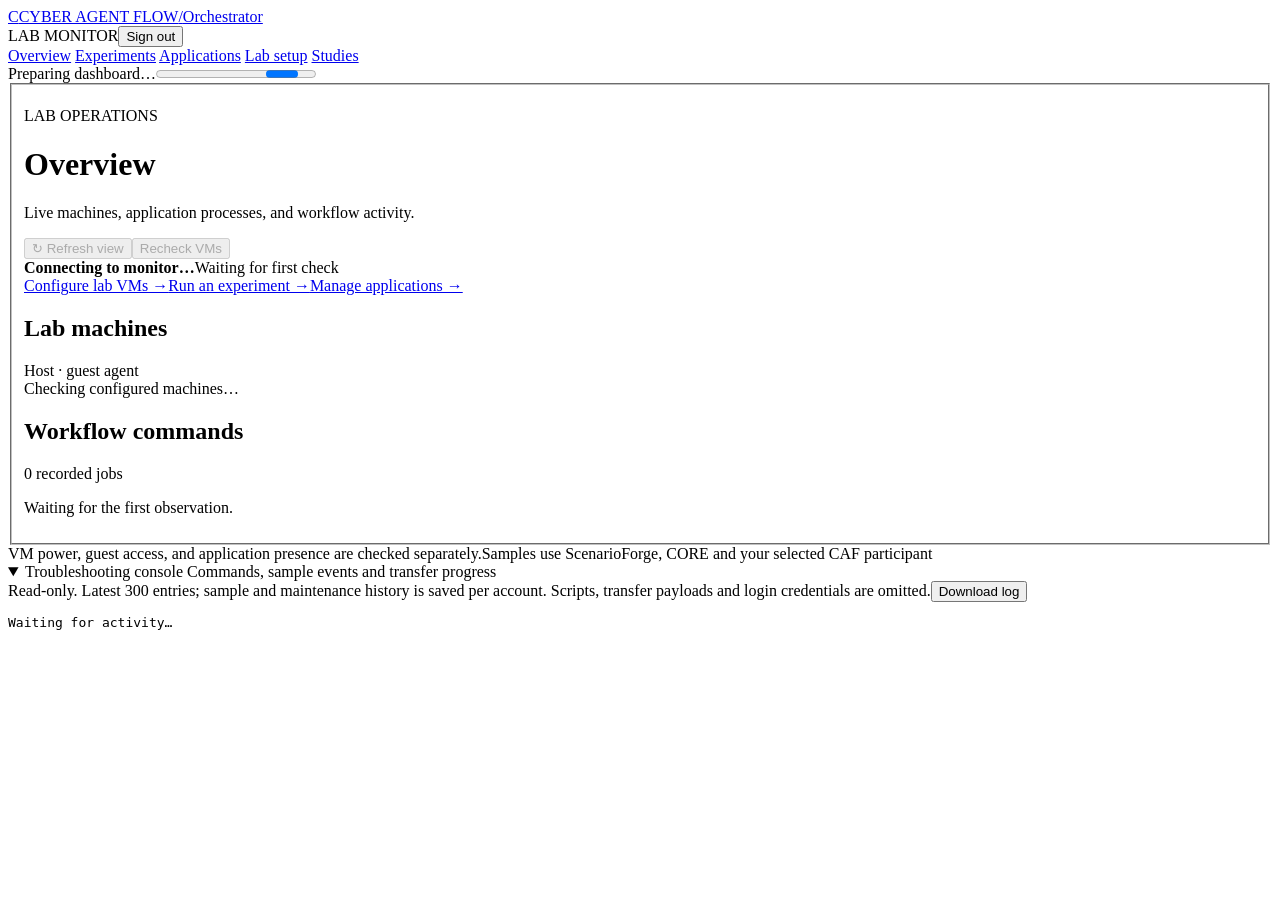
==== commit dd864eab: "Add experiment wizard and visual run progress workbench" ====
--- a/cyber_agent_flow_orchestrator/static/index.html
+++ b/cyber_agent_flow_orchestrator/static/index.html
@@ -24,16 +24,16 @@
 <section aria-labelledby="commands-title"><div class="section-title"><h2 id="commands-title">Workflow commands</h2><span id="command-count">0 recorded jobs</span></div><div class="panel"><div id="commands" class="command-list"><p class="empty">Waiting for the first observation.</p></div></div></section>
 </div>
 <div data-page="experiments" hidden>
-<section aria-labelledby="runs-title"><div class="section-title"><h2 id="runs-title">Experiments</h2><button id="new-experiment" type="button">＋ New</button></div>
+<section aria-labelledby="runs-title"><div class="section-title"><h2 id="runs-title">Experiments</h2><div class="result-actions"><button id="resume-experiment" type="button" hidden>Continue draft</button><button id="delete-experiments" type="button" disabled>Delete selected</button><button id="new-experiment" type="button">＋ New</button></div></div>
 <p id="samples-context" class="small"></p><p class="small">One experiment at a time per account. Stop finishes the current stage or trial and collects its results. Deployed scenarios remain in place.</p>
 <p id="sample-message" class="small" role="status" aria-live="polite"></p>
-<div class="panel scroll"><table class="experiments-table"><thead><tr><th>Experiment</th><th>Status</th><th>Trials finished</th><th>Verified successes</th><th>Actions</th></tr></thead><tbody id="runs"></tbody></table><p id="no-runs" class="empty">No experiments yet. Choose New to configure one of the included samples.</p></div></section>
+<p id="experiment-selection-count" class="small" role="status">0 selected</p><div class="panel scroll"><table class="experiments-table"><thead><tr><th class="experiment-selection-cell"><input id="select-experiments" type="checkbox" aria-label="Select all inactive experiments"></th><th>Experiment</th><th>Status</th><th>Trials finished</th><th>Verified successes</th><th>Actions</th></tr></thead><tbody id="runs"></tbody></table><p id="no-runs" class="empty">No experiments yet. Choose New to configure one of the included samples.</p></div></section>
 
 
 </div>
 <div data-page="studies" hidden><section aria-labelledby="studies-title"><div class="section-title"><h2 id="studies-title">Multi-scenario studies</h2><button id="reload-studies" type="button">Refresh studies</button></div>
-<p class="small">Collect saved experiments with matching models, judges, budgets and conditions. Members run sequentially with lab resets. Keep scenario families in separate development, validation or test splits.</p>
-<div class="study-design-grid"><label>Study name<input id="study-name" maxlength="120" placeholder="Generated helpers on held-out scenarios"></label><label>Baseline condition ID<input id="study-baseline" value="baseline"></label></div>
+<p class="small">Compare runs of the same saved scenario with different helper selections, or compare matched run configurations across scenarios. Models, judges and budgets must match. Build a report from existing outputs, or run the saved experiments sequentially with lab resets.</p>
+<div class="study-design-grid"><label>Study name<input id="study-name" maxlength="120" placeholder="Generated helpers on held-out scenarios"></label><label>Comparison<select id="study-comparison"><option value="experiments">Separate runs of the same scenario</option><option value="conditions">Run configurations across scenarios</option></select></label><label id="study-baseline-run-field">Baseline experiment<select id="study-baseline-run"><option value="">Select an experiment</option></select></label><label id="study-baseline-condition-field" hidden>Baseline run configuration ID<input id="study-baseline" value="baseline"></label></div>
 <h3>Experiment members</h3><div id="study-members"></div><h3>Optional successful reference runs</h3><div id="study-references"></div><label><input id="study-require-references" type="checkbox"> Require reference completion for every scenario definition</label><p class="small">References establish an automated successful execution of the saved scenario definition; they do not establish human-calibrated judge accuracy.</p><button id="create-study" type="button">Create study from selected experiments</button><p id="study-message" role="status"></p><div id="studies-list"></div></section></div>
 <div data-page="applications" hidden><p id="applications-unavailable" class="empty" hidden>Application maintenance is unavailable for this server configuration.</p><section id="updates-panel" aria-labelledby="updates-title" hidden>
 <div class="section-title"><h2 id="updates-title">Application versions</h2><span id="updates-mode">Host downloads · guest-agent transfer</span></div>
@@ -55,20 +55,17 @@
 </fieldset>
 <div data-page="setup" hidden><section aria-labelledby="refresh-title"><div class="section-title"><h2 id="refresh-title">Refresh preferences</h2></div><div class="refresh-settings"><label for="refresh-period">Automatic refresh</label><select id="refresh-period"><option value="0">Never</option><option value="1" selected>Every 1 minute</option><option value="2">Every 2 minutes</option><option value="5">Every 5 minutes</option><option value="10">Every 10 minutes</option></select><span class="small">Saved in this browser. Never pauses page refreshes; experiments still update when they finish.</span></div>
 </section></div>
-<footer><span>VM power, guest access, and application presence are checked separately.</span><span>Samples use ScenarioForge, CORE and your selected CAF participant</span></footer>
-</main>
-
-<dialog id="experiment-dialog" aria-labelledby="experiment-dialog-title">
-<div class="experiment-dialog-heading"><div class="result-actions"><h2 id="experiment-dialog-title">New experiment</h2><button id="cancel-experiment" type="button" aria-label="Close new experiment">×</button></div>
+<section id="experiment-builder" data-page="experiments/new" aria-label="New experiment wizard" hidden>
+<div class="wizard-heading"><div><p class="eyebrow">EXPERIMENT BUILDER</p><p>Choose your scenario and agent resources, then review the complete experiment.</p></div><button id="cancel-experiment" type="button">Back to experiments</button></div>
 <section id="experiment-save-progress" class="experiment-save-progress" hidden aria-label="Experiment creation progress" aria-live="polite">
 <strong id="experiment-save-status"></strong><progress id="experiment-save-bar" max="3" value="0" aria-label="Completed creation steps"></progress>
 <ol><li id="experiment-save-local">Save file locally on orchestrator</li><li id="experiment-save-push">Push settings to VM</li><li id="experiment-save-record">Save experiment</li></ol>
 <p class="small" id="experiment-save-note"></p></section></div>
 <fieldset id="experiment-controls"><p id="scenario-reference-notice" class="notice" role="status" hidden></p>
-<form id="experiment-form" novalidate></form><div class="experiment-tabs" role="tablist" aria-label="New experiment sections"><button type="button" role="tab" id="experiment-tab-overview" aria-controls="experiment-panel-overview" aria-selected="true" tabindex="0" data-experiment-tab="overview">Experiment</button><button type="button" role="tab" id="experiment-tab-scenario" aria-controls="experiment-panel-scenario" aria-selected="false" tabindex="-1" data-experiment-tab="scenario">ScenarioForge</button><button type="button" role="tab" id="experiment-tab-caf" aria-controls="experiment-panel-caf" aria-selected="false" tabindex="-1" data-experiment-tab="caf">Cyber-agent-flow</button><button type="button" role="tab" id="experiment-tab-evaluation" aria-controls="experiment-panel-evaluation" aria-selected="false" tabindex="-1" data-experiment-tab="evaluation">Evaluation</button></div><div class="experiment-tab-content"><section role="tabpanel" tabindex="0" id="experiment-panel-overview" aria-labelledby="experiment-tab-overview"><p class="small">Choose a bundled sample or a saved ScenarioForge scenario and review its settings.</p>
+<form id="experiment-form" novalidate></form><div class="wizard-layout"><aside class="wizard-sidebar" aria-label="Experiment navigation"><p class="eyebrow">YOUR EXPERIMENT</p><progress id="wizard-progress" value="1" max="11" aria-label="Current experiment step"></progress><p id="wizard-position" class="small"></p><label class="wizard-mobile-step">Go to step<select id="wizard-step-select"></select></label><nav id="wizard-navigation" aria-label="Experiment steps"></nav><p class="small">Your draft stays here as you move between steps or return to the experiment list. Reloading the page clears it.</p></aside><div class="wizard-main"><div class="wizard-step-heading"><p id="wizard-step-number" class="eyebrow"></p><h2 id="wizard-step-title" tabindex="-1"></h2><p id="wizard-step-description"></p></div><p id="wizard-step-error" class="error" role="status" hidden></p><div class="experiment-tab-content"><section role="region" tabindex="0" id="experiment-panel-overview" aria-labelledby="wizard-step-title"><p class="small">Choose a bundled sample or a saved ScenarioForge scenario and review its settings.</p>
 <label for="experiment-sample">Experiment type</label><select form="experiment-form" id="experiment-sample" required></select>
 <p id="experiment-description"></p><p id="experiment-budget" class="small"></p>
-</section><section role="tabpanel" tabindex="0" id="experiment-panel-scenario" aria-labelledby="experiment-tab-scenario" hidden><section id="sample-scenario-info" class="experiment-settings" hidden>
+</section><section role="region" tabindex="0" id="experiment-panel-scenario" aria-labelledby="wizard-step-title" hidden><section id="sample-scenario-info" class="experiment-settings" hidden>
 <h3>ScenarioForge · fixed by sample</h3>
 <p id="sample-scenario-package">Download this sample: <a id="sample-scenario-xml" download>Scenario XML</a> · <a id="sample-scenario-bundle" download>Scenario bundle (ZIP)</a></p>
 <p class="small">The bundle includes the XML, website files, and demo profile. This sample imports and prepares it automatically when you create the experiment.</p>
@@ -92,7 +89,7 @@
 <p id="scenario-selection-info" class="small" role="status"></p>
 <p class="small">Evaluation contains tasks, trial limits, hints, tools, helpers, run controls and judge settings.</p>
 </section>
-</section><section role="tabpanel" tabindex="0" id="experiment-panel-caf" aria-labelledby="experiment-tab-caf" hidden>
+</section><section role="region" tabindex="0" id="experiment-panel-caf" aria-labelledby="wizard-step-title" hidden>
 <section id="scenario-caf-scope" class="experiment-settings" aria-labelledby="scenario-scope-title" hidden>
 <h3 id="scenario-scope-title">Agent network scope</h3>
 <label for="scenario-allowed">Allowed target IPs or CIDRs</label><input form="experiment-form" id="scenario-allowed" type="text" maxlength="4096" placeholder="10.77.0.0/24">
@@ -100,33 +97,29 @@
 <p class="small">Allowed targets start with the selected scenario’s saved topology subnets. Exclusions include the applied LLM provider and its route gateway. Review or edit these comma-separated limits before creating the experiment.</p><p id="scenario-scope-info" class="small" role="status"></p>
 </section>
 <section id="model-config-panel" hidden aria-labelledby="model-config-title"><div class="section-title"><h2 id="model-config-title">CAF model settings on participant VM</h2><span>Read and save through the guest agent</span></div><p class="small">Pull replaces the values shown below with the current VM configuration. Edit those values, then Apply settings to update the VM, its model route, and the defaults used by new experiments.</p><div id="model-config-cards" class="sample-cards"></div></section>
-</section><section role="tabpanel" tabindex="0" id="experiment-panel-evaluation" aria-labelledby="experiment-tab-evaluation" hidden>
-<div class="evaluation-pages" role="tablist" aria-label="Evaluation pages"><button type="button" role="tab" id="evaluation-tab-settings" data-evaluation-tab="settings" aria-controls="evaluation-page-settings" aria-selected="true">Tasks</button><button type="button" role="tab" id="evaluation-tab-limits" data-evaluation-tab="limits" aria-controls="evaluation-page-limits" aria-selected="false" tabindex="-1">Trial limits</button><button type="button" role="tab" id="evaluation-tab-hints" data-evaluation-tab="hints" aria-controls="evaluation-page-hints" aria-selected="false" tabindex="-1">Hints &amp; solutions</button><button type="button" role="tab" id="evaluation-tab-tools" data-evaluation-tab="tools" aria-controls="evaluation-page-tools" aria-selected="false" tabindex="-1">Tools &amp; conditions</button><button type="button" role="tab" id="evaluation-tab-helpers" data-evaluation-tab="helpers" aria-controls="evaluation-page-helpers" aria-selected="false" tabindex="-1">Helpers</button><button type="button" role="tab" id="evaluation-tab-controls" data-evaluation-tab="controls" aria-controls="evaluation-page-controls" aria-selected="false" tabindex="-1">Run controls</button><button type="button" role="tab" id="evaluation-tab-judge" data-evaluation-tab="judge" aria-controls="evaluation-page-judge" aria-selected="false" tabindex="-1">Judge LLM</button></div>
-<section id="evaluation-page-settings" role="tabpanel" tabindex="0" data-evaluation-page="settings" aria-labelledby="evaluation-tab-settings"><section class="experiment-settings" aria-labelledby="evaluation-tasks-title">
+</section><section role="region" tabindex="0" id="experiment-panel-evaluation" aria-labelledby="wizard-step-title" hidden>
+
+<section id="evaluation-page-settings" role="region" tabindex="0" data-evaluation-page="settings" aria-labelledby="wizard-step-title"><section class="experiment-settings" aria-labelledby="evaluation-tasks-title">
 <h3 id="evaluation-tasks-title">Tasks and prompts</h3>
-<fieldset id="sample-task-info" disabled>
+<div id="sample-task-info"><fieldset disabled>
 <label for="sample-task-id">Task ID</label><input id="sample-task-id">
 <label for="sample-prompt">Task prompt template</label><textarea id="sample-prompt" rows="5"></textarea>
-<label for="sample-success">Success criteria</label><textarea id="sample-success" rows="3"></textarea>
-<label for="sample-checks">Required readiness checks</label><input id="sample-checks" value="containers, services, ports">
-<p class="small">Fixed by this sample. The deployed address and fresh expected token or flags are resolved at run time; exact values are captured in Results.</p>
-</fieldset>
+</fieldset><div id="sample-task-details"><fieldset id="sample-verification-fields" disabled><label for="sample-success">Success criteria</label><textarea id="sample-success" rows="3"></textarea>
+</fieldset><fieldset id="sample-readiness-fields" disabled><label for="sample-checks">Required readiness checks</label><input id="sample-checks" value="containers, services, ports">
+</fieldset></div></div>
 <div id="custom-task-info" hidden>
-<label for="task-source">Task source</label><select id="task-source" title="Use the task saved with the ScenarioForge scenario, or let ScenarioForge build its default task from the resolved scenario."><option value="scenario" title="Choose this to reproduce the scenario as authored. It uses a saved evaluation task when available; otherwise ScenarioForge builds a draft from the resolved Flow chain, guides, attack graph, flags and topology.">Use ScenarioForge’s saved or default task</option><option value="custom" title="Choose this to replace the scenario task for this experiment. You can edit the prompt, rubric and verification settings, so the resulting experiment may test a different objective than the authored scenario.">Define my own task for this experiment</option></select>
-<div class="result-actions"><button id="load-scenario-tasks" type="button">Load task draft from scenario</button><button id="edit-scenario-tasks" type="button" hidden>Edit loaded tasks</button></div>
-<p id="task-source-note" class="small" role="status">Select a scenario, then load its task draft. Saved evaluation tasks are used first; otherwise the Flow chain, generated flags, public hints and topology seed an editable draft.</p>
-<details class="scenario-reference-actions"><summary>Optional scenario references</summary><label for="scenario-reference-choice">Open reference</label><select id="scenario-reference-choice" disabled><option value="">Choose a document…</option><option value="attack-graph">Attack graph</option><option value="participant-guide">Participant guide</option><option value="facilitator-guide">Facilitator guide</option></select></details>
-<section id="task-scenario-context" class="task-scenario-context" hidden aria-live="polite"></section>
-<div id="task-edit-actions" hidden><label for="task-import">Import task definitions (JSON array, up to 64 KiB)</label><input id="task-import" type="file" accept=".json,application/json"><button id="add-task" type="button">Add task</button><p class="small">These tasks replace the selected scenario’s tasks in this experiment’s saved XML. Prompts must use actual scenario targets. ScenarioForge validates node references and discovery facts when it exports the deployed scenario.</p></div>
-<div id="task-editor"></div>
+<section id="task-load-summary" class="task-load-summary" aria-label="Task loading status"><span id="task-load-state" class="badge">Waiting for scenario</span><p id="task-source-note" class="small" role="status">Select a scenario to load its task.</p><button id="retry-scenario-tasks" type="button" hidden>Retry task load</button></section>
+<div id="task-editor" class="task-review-list" aria-live="polite"></div>
+<details id="task-scenario-context" class="task-scenario-context" hidden><summary>Scenario details</summary><div id="task-scenario-context-body"></div></details>
+<details class="scenario-reference-actions"><summary>View/Download Scenario Info</summary><label for="scenario-reference-choice">Choose information to view or download</label><select id="scenario-reference-choice" disabled><option value="">Generate and Download a Document</option><option value="attack-graph">Attack graph</option><option value="participant-guide">Participant guide</option><option value="facilitator-guide">Facilitator guide</option></select></details>
 <p id="task-editor-error" class="error" role="status"></p>
 </div>
 </section>
 <p id="eval-task-source" class="small"></p>
 </section>
-<section id="evaluation-page-limits" role="tabpanel" tabindex="0" data-evaluation-page="limits" aria-labelledby="evaluation-tab-limits" hidden><section class="experiment-settings"><h3 id="eval-settings-title">Trial limits</h3><p id="eval-settings-note" class="small"></p>
+<section id="evaluation-page-limits" role="region" tabindex="0" data-evaluation-page="limits" aria-labelledby="wizard-step-title" hidden><section class="experiment-settings"><h3 id="eval-settings-title">Trial limits</h3><p id="eval-settings-note" class="small"></p>
 <fieldset id="evaluation-settings" class="evaluation-grid">
-<label>Repetitions per task and condition<input form="experiment-form" id="eval-repetitions" type="number" min="1" max="100" required></label>
+<label>Repetitions per task and run configuration<input form="experiment-form" id="eval-repetitions" type="number" min="1" max="100" required></label>
 <label>Maximum agent turns<input form="experiment-form" id="eval-max_turns" type="number" min="1" max="1000" required></label>
 <label>Participant active time limit (seconds)<input form="experiment-form" id="eval-wall_seconds" type="number" min="1" max="86400" required aria-describedby="active-time-help"></label>
 <label>Tool timeout (seconds)<input form="experiment-form" id="eval-tool_timeout" type="number" min="1" max="3600" required></label>
@@ -134,32 +127,37 @@
 </fieldset>
 <p id="active-time-help" class="small">Time spent waiting for intermediate evidence transfer and progress judging is excluded from the participant limit and recorded separately. Judge reviews have their own time limit.</p>
 </section></section>
-<section id="evaluation-page-hints" role="tabpanel" tabindex="0" data-evaluation-page="hints" aria-labelledby="evaluation-tab-hints" hidden><section class="experiment-settings"><h3>Hints and solutions</h3><div class="hint-policy-controls"><label><input id="provide-progressive-hints" type="checkbox"> Provide progressive hints</label><label for="eval-hint_stalled_turns">Turns without progress before a hint<input form="experiment-form" id="eval-hint_stalled_turns" type="number" min="1" max="999" value="2" required aria-describedby="hint-turns-help"></label></div>
+<section id="evaluation-page-hints" role="region" tabindex="0" data-evaluation-page="hints" aria-labelledby="wizard-step-title" hidden><section class="experiment-settings"><h3>Hints and solutions</h3><div class="hint-policy-controls"><label><input id="provide-progressive-hints" type="checkbox" checked> Provide progressive hints</label><label for="eval-hint_stalled_turns">Turns without progress before a hint<input form="experiment-form" id="eval-hint_stalled_turns" type="number" min="1" max="999" value="2" required aria-describedby="hint-turns-help"></label></div>
 <p id="hint-turns-help" class="small">Uses rendered participant-guide hints, authored task hints, or discoverable facts. The hint interval must be smaller than Maximum agent turns. Tasks without usable guidance run unassisted and report that hints were unavailable.</p>
-<p class="small">Optional, off by default. Intermediate hints are released after the selected number of turns without observed progress or after an incorrect final answer. At the configured maximum tries, provide the current challenge’s facilitator walkthrough and exact answer/flag. A try is an agent turn without new observed progress; new progress resets the count. Other challenge answers remain withheld. Both conditions use the same policy, with up to three ordinary hints per trial and one solution per challenge. Results separate unassisted, hint-assisted and solution-assisted success.</p>
+<p class="small">Enabled by default; you can turn it off for this experiment. Intermediate hints are released after the selected number of turns without observed progress or after an incorrect final answer. At the configured maximum tries, provide the current challenge’s facilitator walkthrough and exact answer/flag. A try is an agent turn without new observed progress; new progress resets the count. Other challenge answers remain withheld. Both run configurations use the same policy, with up to three ordinary hints per trial and one solution per challenge. Results separate unassisted, hint-assisted and solution-assisted success.</p>
 <fieldset class="evaluation-grid"><label>Max tries before solution<input form="experiment-form" id="eval-max_tries_before_solution" type="number" min="1" max="1000" required aria-describedby="solution-tries-help"></label></fieldset><p id="solution-tries-help" class="small">Default: 6 agent turns without new progress. Applies only when progressive hints are enabled. The solution includes the walkthrough and answer for the first unsolved challenge. After the solution and a further hint interval plus the configured try limit without completion, that challenge is deferred and assistance moves to an independent unfinished challenge. Deferred steps remain unverified and do not unlock prerequisites. The trial still stops at its turn or active time limit.</p>
 </section></section>
-<section id="evaluation-page-tools" role="tabpanel" tabindex="0" data-evaluation-page="tools" aria-labelledby="evaluation-tab-tools" hidden><section class="experiment-settings"><h3>Tools and conditions</h3><p id="eval-tools" class="small"></p><label><input id="auto-approve-dangerous" type="checkbox"> Allow dangerous-level CAF tool actions during unattended trials</label><p class="small">This controls approval, separately from tool selection. Enable it only when a selected condition includes tools such as <code>shell_dangerous</code> and the isolated participant VM may run them without an operator prompt.</p>
-<div class="result-actions"><button id="load-participant-tools" type="button">Load CAF tools and guidance from participant VM</button></div><p id="participant-tools-status" class="small" role="status">Load the participant’s effective command-line tools, generated MCP tools, tool guides, playbooks, skills, documents, templates, RAG material and structured data.</p>
-<div id="condition-editor"></div><div class="result-actions"><button id="add-condition" type="button">Add condition</button></div>
-<p class="small">Leave conditions empty to use the experiment's default comparison. Each custom condition chooses its tools and supplied guidance. The Evaluation hint policy applies to every condition. The judge receives no condition labels.</p><p id="condition-editor-error" class="error" role="status"></p>
+<section id="evaluation-page-tools" role="region" tabindex="0" data-evaluation-page="tools" aria-labelledby="wizard-step-title" hidden><section class="experiment-settings condition-workspace"><div class="condition-page-heading"><div><h3>Agent tools and guidance</h3><p>Choose the resources the agent can use for this experiment. Tools and document selections are remembered in this browser for your account and lab as defaults for new experiments.</p></div><button id="load-participant-tools" type="button">Reload from participant</button></div>
+<p id="participant-tools-status" class="small catalog-load-status" role="status">CAF tools and guidance load automatically from the selected participant.</p>
+<div id="condition-overview" class="condition-overview" role="status"></div>
+<div class="condition-configurations-toolbar"><div id="condition-picker"></div><button id="add-condition" type="button" aria-label="Add run configuration" title="Add run configuration"><span aria-hidden="true">＋</span><span class="condition-add-label">Add run configuration</span></button></div>
+<div id="condition-editor"></div>
+<details class="condition-execution-settings"><summary>Tool execution permissions <span id="condition-permission-summary"></span></summary><div><label><input id="auto-approve-dangerous" type="checkbox"> Allow dangerous-level CAF tool actions during unattended trials</label><p class="small">Applies to selected tools such as <code>shell_dangerous</code> in every run configuration.</p></div></details>
+<p id="eval-tools" class="small condition-preset-note"></p><p id="condition-editor-error" class="error" role="status"></p>
 </section></section>
-<section id="evaluation-page-helpers" role="tabpanel" tabindex="0" data-evaluation-page="helpers" aria-labelledby="evaluation-tab-helpers" hidden><section class="experiment-settings"><h3>Helper library</h3>
-<p class="small">Add reusable tool bundles or generated guidance as separate experiment conditions. All conditions run the same saved tasks and budgets; baseline and participant tool selection remain under Tools &amp; conditions.</p>
-<section class="helper-library-section" aria-labelledby="tool-helper-heading"><div class="helper-section-heading"><div><h4 id="tool-helper-heading">Tool helpers</h4><p class="small">Bundled helper catalogs add purpose-built CAF tools. Compare creates a baseline condition and a matched helper condition.</p></div><span id="tool-helper-count" class="badge"></span></div><div id="tool-helper-library" class="helper-catalog-grid"></div></section>
-<section class="generated-helper-section" aria-labelledby="generated-helper-heading"><div class="helper-section-heading"><div><h4 id="generated-helper-heading">Generated guidance</h4><p class="small">Post-run analysis saves reusable Markdown guidance here. Preview and review it before adding a frozen copy to this experiment.</p></div><span id="generated-helper-count" class="badge"></span></div><div id="generated-helper-library" class="helper-catalog-grid"></div><p id="generated-helper-status" class="small" role="status"></p></section>
-<section class="selected-helper-section" aria-labelledby="selected-helper-heading"><div class="helper-section-heading"><div><h4 id="selected-helper-heading">Selected for this experiment</h4><p class="small">Review the selected catalog, tools, and participant guidance before creating the experiment.</p></div><button id="add-helper-condition" type="button">Add custom guidance</button></div><p id="helper-default-note" class="small"></p><div id="helper-condition-editor"></div></section>
+<section id="evaluation-page-helpers" role="region" tabindex="0" data-evaluation-page="helpers" aria-labelledby="wizard-step-title" hidden><section class="experiment-settings"><h3>Helper library</h3>
+<p class="small">Enable helpers to add their tools or guidance to this experiment. To compare runs with different helper selections, use Studies.</p>
+<div id="helper-resource-tabs" class="condition-content-tabs" role="tablist" aria-label="Helper resources"><button id="helper-tools-tab" type="button" role="tab" aria-selected="true" aria-controls="helper-tools-panel" data-helper-view="tools">Tools</button><button id="helper-guidance-tab" type="button" role="tab" aria-selected="false" aria-controls="helper-guidance-panel" tabindex="-1" data-helper-view="guidance">Guidance &amp; documents</button></div>
+<label class="helper-search-label" for="helper-search">Search helpers</label><input id="helper-search" type="search" placeholder="Search tool helpers and generated guidance">
+<section id="helper-tools-panel" class="helper-library-section" role="tabpanel" aria-labelledby="helper-tools-tab"><div class="helper-section-heading"><div><h4 id="tool-helper-heading">Tool helpers</h4><p class="small">Enabled tool helpers extend your selected CAF tools for each configured run configuration.</p></div><span id="tool-helper-count" class="badge"></span></div><div class="helper-selection-toolbar"><span id="tool-helper-selection-count" class="tool-selection-count" role="status"></span><div class="condition-tool-actions"><button id="tool-helper-select" type="button">Select visible</button><button id="tool-helper-clear" type="button">Clear visible</button></div></div><div id="tool-helper-library" class="helper-catalog-grid"></div></section>
+<section id="helper-guidance-panel" class="generated-helper-section" role="tabpanel" aria-labelledby="helper-guidance-tab" hidden><div class="helper-section-heading"><div><h4 id="generated-helper-heading">Generated guidance</h4><p class="small">Post-run analysis saves reusable guidance here. Preview it, then enable it to include a frozen copy in this experiment.</p></div><span id="generated-helper-count" class="badge"></span></div><div class="helper-selection-toolbar"><span id="generated-helper-selection-count" class="tool-selection-count" role="status"></span><div class="condition-tool-actions"><button id="generated-helper-select" type="button">Select visible</button><button id="generated-helper-clear" type="button">Clear visible</button></div></div><div id="generated-helper-library" class="helper-catalog-grid"></div><p id="generated-helper-status" class="small" role="status"></p></section>
+<section class="selected-helper-section" aria-labelledby="selected-helper-heading"><h4 id="selected-helper-heading">Enabled for this experiment</h4><div id="helper-selection-summary"></div></section>
 </section></section>
-<section id="evaluation-page-controls" role="tabpanel" tabindex="0" data-evaluation-page="controls" aria-labelledby="evaluation-tab-controls" hidden><section class="experiment-settings"><h3 id="study-controls-title">Run controls</h3>
-<label>Condition order seed<input id="condition-order-seed" form="experiment-form" type="number" min="-2147483648" max="2147483647" value="42" required></label>
+<section id="evaluation-page-controls" role="region" tabindex="0" data-evaluation-page="controls" aria-labelledby="wizard-step-title" hidden><section class="experiment-settings"><h3 id="study-controls-title">Run controls</h3>
+<label>Run configuration order seed<input id="condition-order-seed" form="experiment-form" type="number" min="-2147483648" max="2147483647" value="42" required></label>
 <label><input id="reset-each-trial" type="checkbox" checked> Reset the ScenarioForge lab and verify readiness before each trial</label>
 <label><input id="extra-reset-hooks" type="checkbox"> Run server-configured extra reset/readiness hooks</label><p class="small">Use extra hooks for persistent volumes or services outside ScenarioForge's deployment. A failed hook blocks the trial.</p>
-<p class="small">Reset redeploys the frozen scenario, including CORE targets. Changed objectives or answers block the trial. Agent budgets are identical across conditions; reset and judge time are reported separately.</p>
+<p class="small">Reset redeploys the frozen scenario, including CORE targets. Changed objectives or answers block the trial. Agent budgets are identical across run configurations; reset and judge time are reported separately.</p>
 <details><summary>Optional cost accounting (USD)</summary><p class="small">Leave unknown prices empty. Costs cover reported model calls; nested tool calls may be unavailable.</p><div class="evaluation-grid"><label>Participant input / million tokens<input id="price-participant-input" type="number" min="0" step="any"></label><label>Participant output / million tokens<input id="price-participant-output" type="number" min="0" step="any"></label><label>Judge input / million tokens<input id="price-judge-input" type="number" min="0" step="any"></label><label>Judge output / million tokens<input id="price-judge-output" type="number" min="0" step="any"></label><label>Recorded artifact generation cost<input id="price-generation" type="number" min="0" step="any"></label></div></details>
 </section></section>
-<section id="evaluation-page-judge" role="tabpanel" data-evaluation-page="judge" aria-labelledby="evaluation-tab-judge" hidden><section class="experiment-settings">
+<section id="evaluation-page-judge" role="region" data-evaluation-page="judge" aria-labelledby="wizard-step-title" hidden><section class="experiment-settings">
 <h3>Judge LLM</h3>
-<label><input id="judge-enabled" type="checkbox"> Use an LLM judge agent</label>
+<label><input id="judge-enabled" type="checkbox" checked> Use an LLM judge agent</label>
 <p class="small">Required for tasks using Judge review or Both. The judge assesses each rubric requirement using execution evidence it read. The host calculates success, partial, fail or unverified. Exact-only tasks can run without it. Judge failures leave success unverified. Automated judgments have not been human calibrated.</p>
 <label><input id="judge-inherit" type="checkbox" checked> Use the participant’s provider, endpoint and model for the judge</label>
 <fieldset id="judge-model-settings" class="evaluation-grid" disabled>
@@ -179,14 +177,18 @@
 <label>Judge time limit (seconds)<input id="judge-timeout_seconds" form="experiment-form" type="number" min="1" max="3600" value="600" required></label>
 <label>Judge output tokens per call<input id="judge-max_tokens" form="experiment-form" type="number" min="1" max="16384" value="2048" required></label>
 </fieldset>
-<label><input id="judge-monitor_progress" type="checkbox" checked> Judge intermediate progress when progressive hints are enabled</label>
-<p class="small">A separate checkpoint review uses this judge model and saved tool output to check challenge milestones. Hints target the first eligible unfinished step. Missing evidence remains unverified; a monitor error releases no assistance. The time limit includes evidence transfer and judge review. Checkpoint calls consume trial wall time and are reported separately from final scoring.</p>
+<label><input id="judge-monitor_progress" type="checkbox" checked> Monitor intermediate challenge progress</label>
+<p class="small">A separate checkpoint review uses this judge model and saved tool output to check challenge milestones. Hints target the first eligible unfinished step. Missing evidence remains unverified; a monitor error releases no assistance. The time limit includes evidence transfer and judge review. Waiting for checkpoint transfer and judging is excluded from participant active time and reported separately from final scoring.</p>
 <div id="progress-monitor-limits" class="evaluation-grid"><label>Maximum time per progress check (seconds)<input id="judge-progress_timeout_seconds" form="experiment-form" type="number" min="1" max="600" value="600" required></label><label>Maximum progress checks per trial<input id="judge-progress_max_checks" form="experiment-form" type="number" min="1" max="1000" value="32" required></label></div>
 <p class="small">The endpoint must be reachable from the orchestrator host. Host credentials loaded at orchestrator startup are reused. Leaving the participant API-key field blank preserves its VM key; it does not configure the judge. The judge needs a separate host key. These judge settings are saved for reruns.</p>
 </section>
-</section></section></div><div class="experiment-dialog-footer"><p class="small">Creating an experiment saves its participant VM and model settings without starting it. Reruns reuse those settings.</p>
-<p id="create-experiment-hint" class="small" role="status"></p><p id="experiment-error" class="error" role="status"></p><span id="create-experiment-tooltip" class="create-experiment-tooltip"><button id="create-experiment" type="submit" disabled aria-describedby="create-experiment-hint" form="experiment-form">Create experiment</button></span></div>
-</fieldset></dialog>
+</section></section><section id="experiment-review" aria-label="Experiment review" hidden><div id="wizard-review"></div></section></div><div class="wizard-footer"><p class="small">Creating an experiment saves its participant VM and model settings without starting it. Reruns reuse those settings.</p>
+<p id="create-experiment-hint" class="small" role="status"></p><p id="experiment-error" class="error" role="status"></p><div class="wizard-footer-actions"><button id="wizard-back" type="button">Back</button><span id="wizard-next-label" class="small"></span><button id="wizard-next" type="button">Continue</button><span id="create-experiment-tooltip" class="create-experiment-tooltip"><button id="create-experiment" type="submit" disabled aria-describedby="create-experiment-hint" form="experiment-form">Create experiment</button></span></div></div></div></div>
+</fieldset></section>
+<footer><span>VM power, guest access, and application presence are checked separately.</span><span>Samples use ScenarioForge, CORE and your selected CAF participant</span></footer>
+</main>
+
+
 <details id="debug-console" class="debug-console" open><summary>Troubleshooting console <span class="small">Commands, sample events and transfer progress</span></summary>
 <div class="console-content">
 <div class="console-toolbar"><span class="small">Read-only. Latest 300 entries; sample and maintenance history is saved per account. Scripts, transfer payloads and login credentials are omitted.</span><button id="download-console" type="button">Download log</button></div>
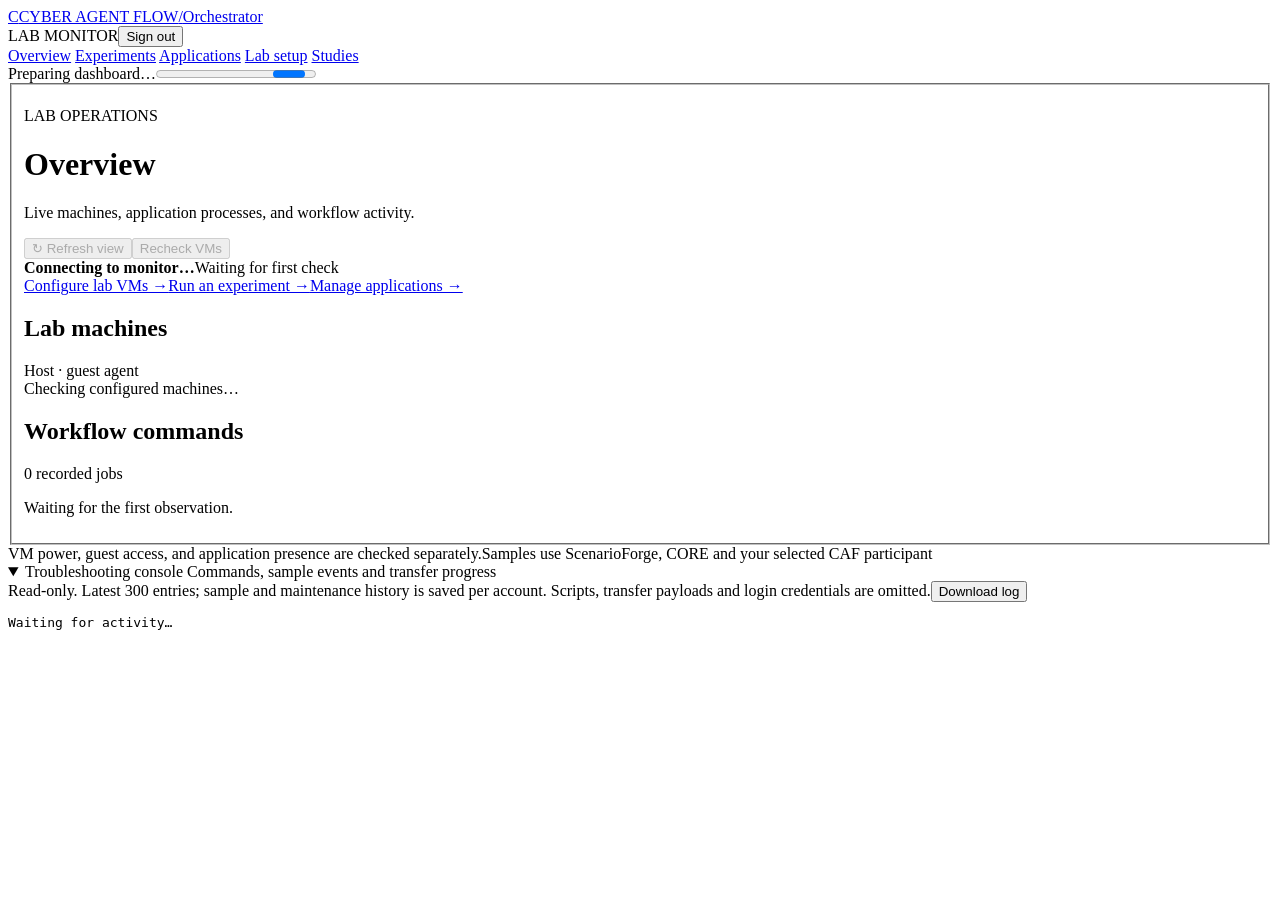
==== commit 38c4646b: "Clarify participant deadlines and expand synthetic model probe budget" ====
--- a/cyber_agent_flow_orchestrator/static/index.html
+++ b/cyber_agent_flow_orchestrator/static/index.html
@@ -125,7 +125,7 @@
 <label>Tool timeout (seconds)<input form="experiment-form" id="eval-tool_timeout" type="number" min="1" max="3600" required></label>
 <label>Context window (tokens)<input form="experiment-form" id="eval-context_window" type="number" min="1" max="1000000" required></label>
 </fieldset>
-<p id="active-time-help" class="small">Time spent waiting for intermediate evidence transfer and progress judging is excluded from the participant limit and recorded separately. Judge reviews have their own time limit.</p>
+<p id="active-time-help" class="small">“Guest wall-clock budget exceeded” or “Participant active-time budget exceeded” means this participant limit expired. Select No timeout to disable it; the maximum agent turns and other enabled limits still apply. Intermediate evidence transfer and progress judging are excluded and recorded separately. Judge reviews have their own time limit. Saved experiments keep their original limits when rerun.</p>
 </section></section>
 <section id="evaluation-page-hints" role="region" tabindex="0" data-evaluation-page="hints" aria-labelledby="wizard-step-title" hidden><section class="experiment-settings"><h3>Hints and solutions</h3><div class="hint-policy-controls"><label><input id="provide-progressive-hints" type="checkbox" checked> Provide progressive hints</label><label for="eval-hint_stalled_turns">Turns without progress before a hint<input form="experiment-form" id="eval-hint_stalled_turns" type="number" min="1" max="999" value="2" required aria-describedby="hint-turns-help"></label></div>
 <p id="hint-turns-help" class="small">Uses rendered participant-guide hints, authored task hints, or discoverable facts. The hint interval must be smaller than Maximum agent turns. Tasks without usable guidance run unassisted and report that hints were unavailable.</p>
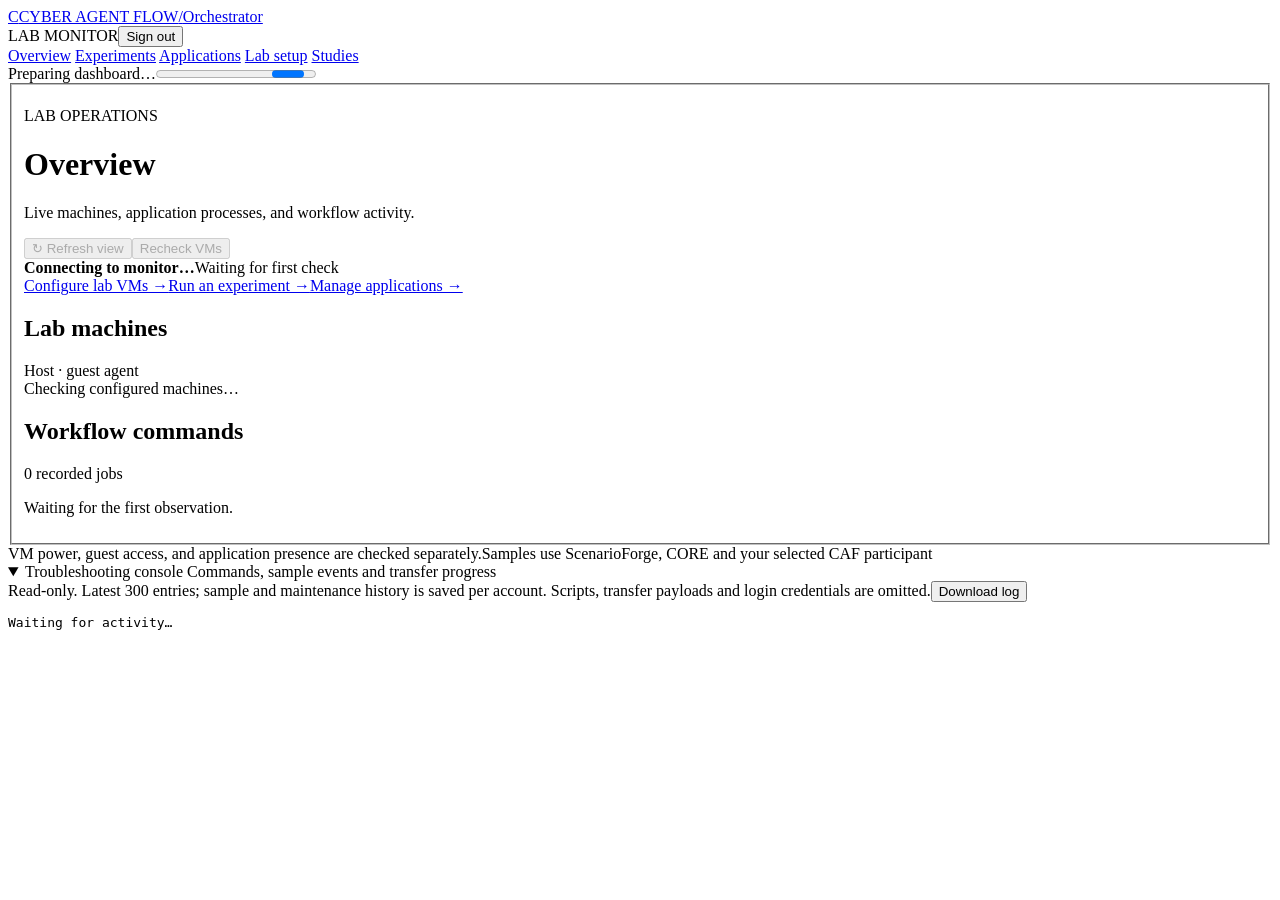
==== commit 9ab8183e: "Visualize structured teammate coaching" ====
--- a/cyber_agent_flow_orchestrator/static/index.html
+++ b/cyber_agent_flow_orchestrator/static/index.html
@@ -129,7 +129,7 @@
 </section></section>
 <section id="evaluation-page-hints" role="region" tabindex="0" data-evaluation-page="hints" aria-labelledby="wizard-step-title" hidden><section class="experiment-settings"><h3>Hints and solutions</h3><div class="hint-policy-controls"><label><input id="provide-progressive-hints" type="checkbox" checked> Provide progressive hints</label><label for="eval-hint_stalled_turns">Turns without progress before a hint<input form="experiment-form" id="eval-hint_stalled_turns" type="number" min="1" max="999" value="2" required aria-describedby="hint-turns-help"></label></div>
 <p id="hint-turns-help" class="small">Uses rendered participant-guide hints, authored task hints, or discoverable facts. The hint interval must be smaller than Maximum agent turns. Tasks without usable guidance run unassisted and report that hints were unavailable.</p>
-<p class="small">Enabled by default; you can turn it off for this experiment. Intermediate hints are released after the selected number of turns without observed progress or after an incorrect final answer. At the configured maximum tries, provide the current challenge’s facilitator walkthrough and exact answer/flag. A try is an agent turn without new observed progress; new progress resets the count. Other challenge answers remain withheld. Both run configurations use the same policy, with up to three ordinary hints per trial and one solution per challenge. Results separate unassisted, hint-assisted and solution-assisted success.</p>
+<p class="small">Enabled by default; you can turn it off for this experiment. Intermediate hints are released after the selected number of turns without observed progress or after an incorrect final answer. At the configured maximum tries, provide the current challenge’s facilitator walkthrough and exact answer/flag. A try is an agent turn without new observed progress; new progress resets the count. Other challenge answers remain withheld. Both run configurations use the same policy, with up to twelve authored coaching entries and one solution per challenge. Results separate unassisted, hint-assisted and solution-assisted success.</p>
 <fieldset class="evaluation-grid"><label>Max tries before solution<input form="experiment-form" id="eval-max_tries_before_solution" type="number" min="1" max="1000" required aria-describedby="solution-tries-help"></label></fieldset><p id="solution-tries-help" class="small">Default: 6 agent turns without new progress. Applies only when progressive hints are enabled. The solution includes the walkthrough and answer for the first unsolved challenge. After the solution and a further hint interval plus the configured try limit without completion, that challenge is deferred and assistance moves to an independent unfinished challenge. Deferred steps remain unverified and do not unlock prerequisites. The trial still stops at its turn or active time limit.</p>
 </section></section>
 <section id="evaluation-page-tools" role="region" tabindex="0" data-evaluation-page="tools" aria-labelledby="wizard-step-title" hidden><section class="experiment-settings condition-workspace"><div class="condition-page-heading"><div><h3>Agent tools and guidance</h3><p>Choose the resources the agent can use for this experiment. Tools and document selections are remembered in this browser for your account and lab as defaults for new experiments.</p></div><button id="load-participant-tools" type="button">Reload from participant</button></div>
